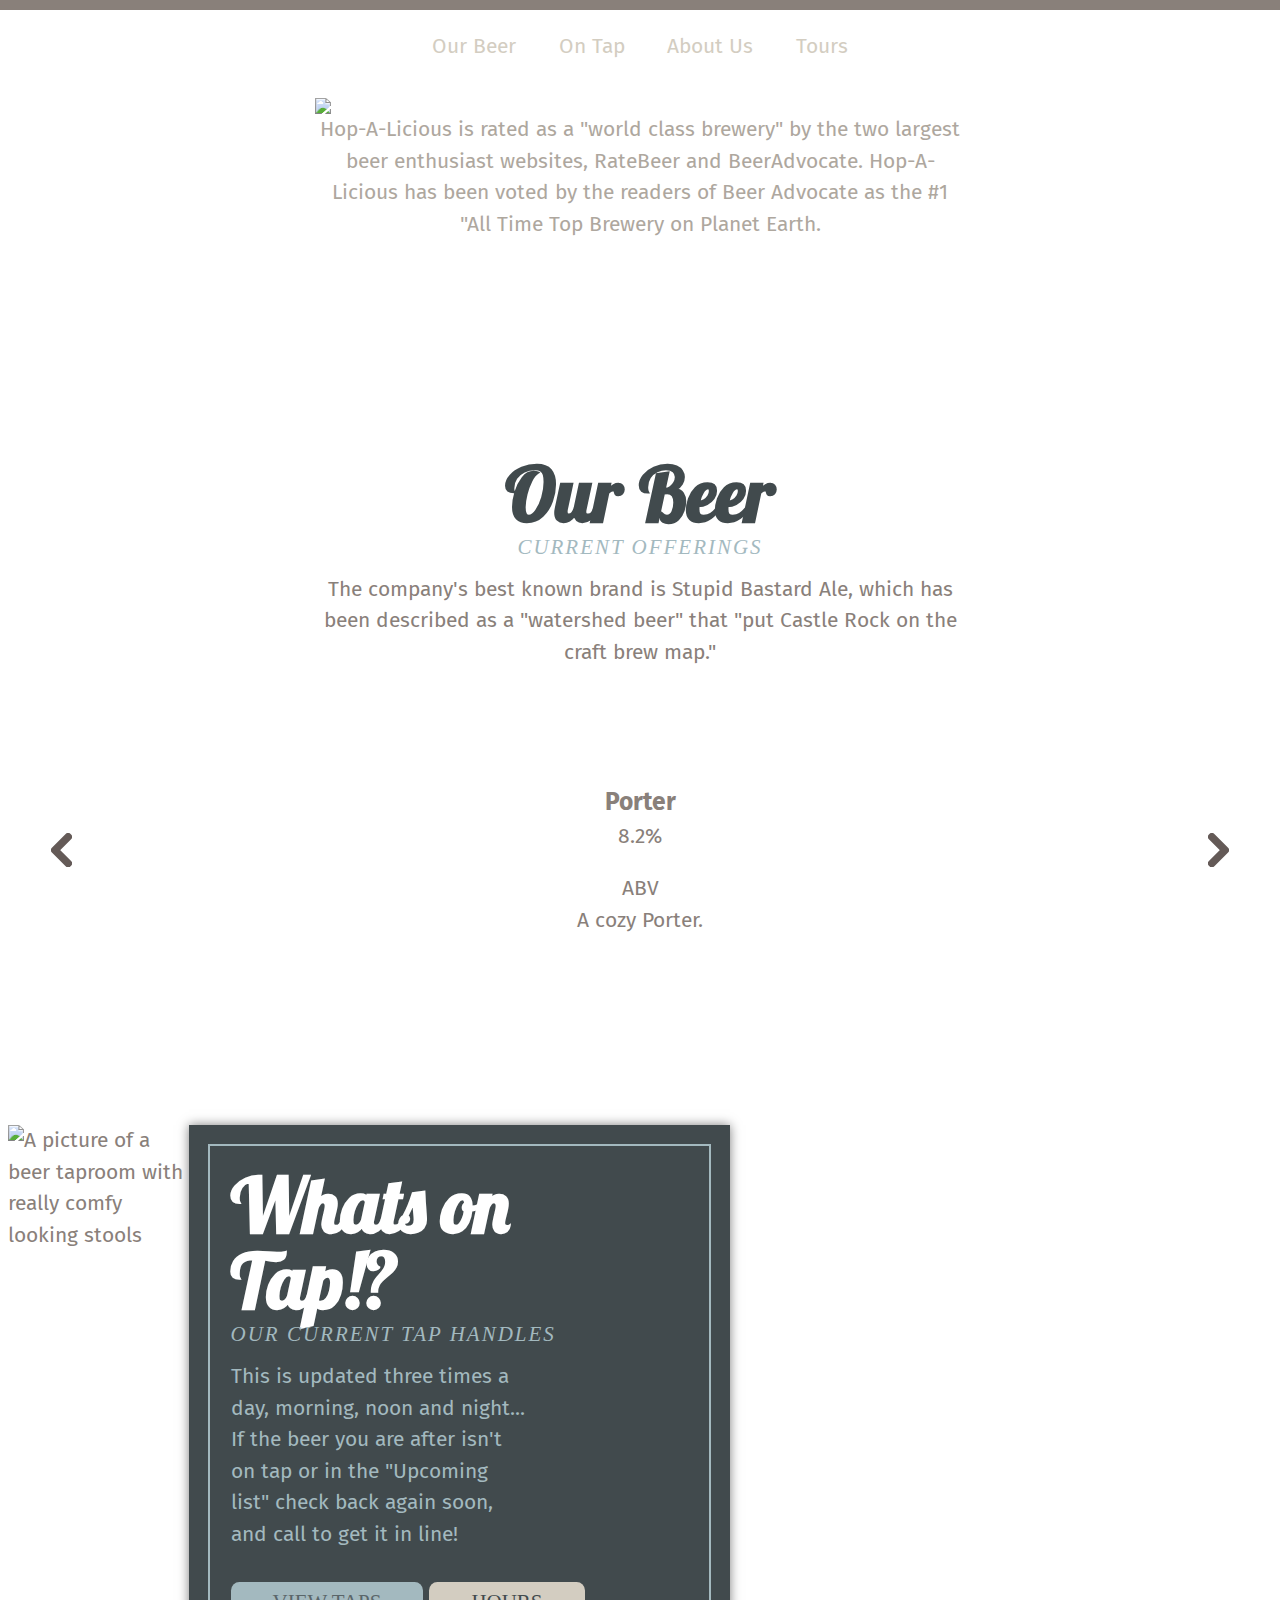
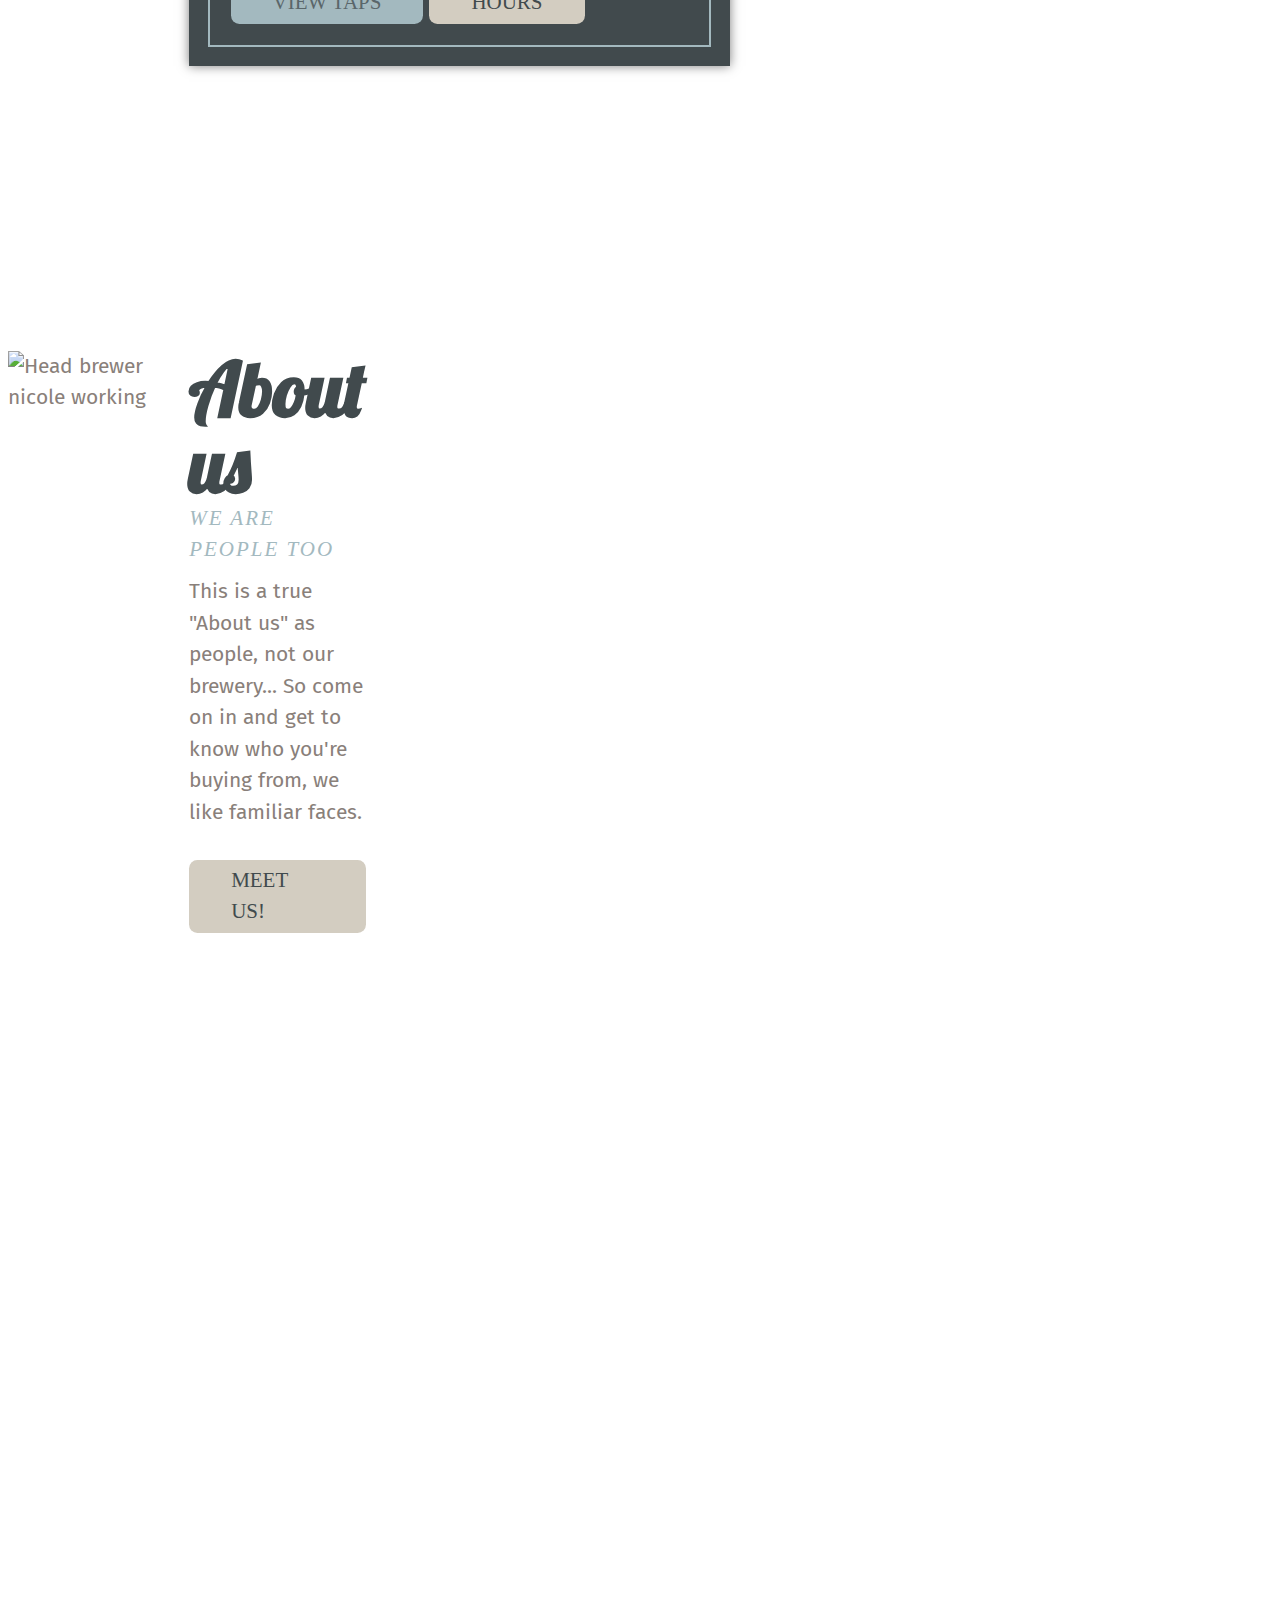
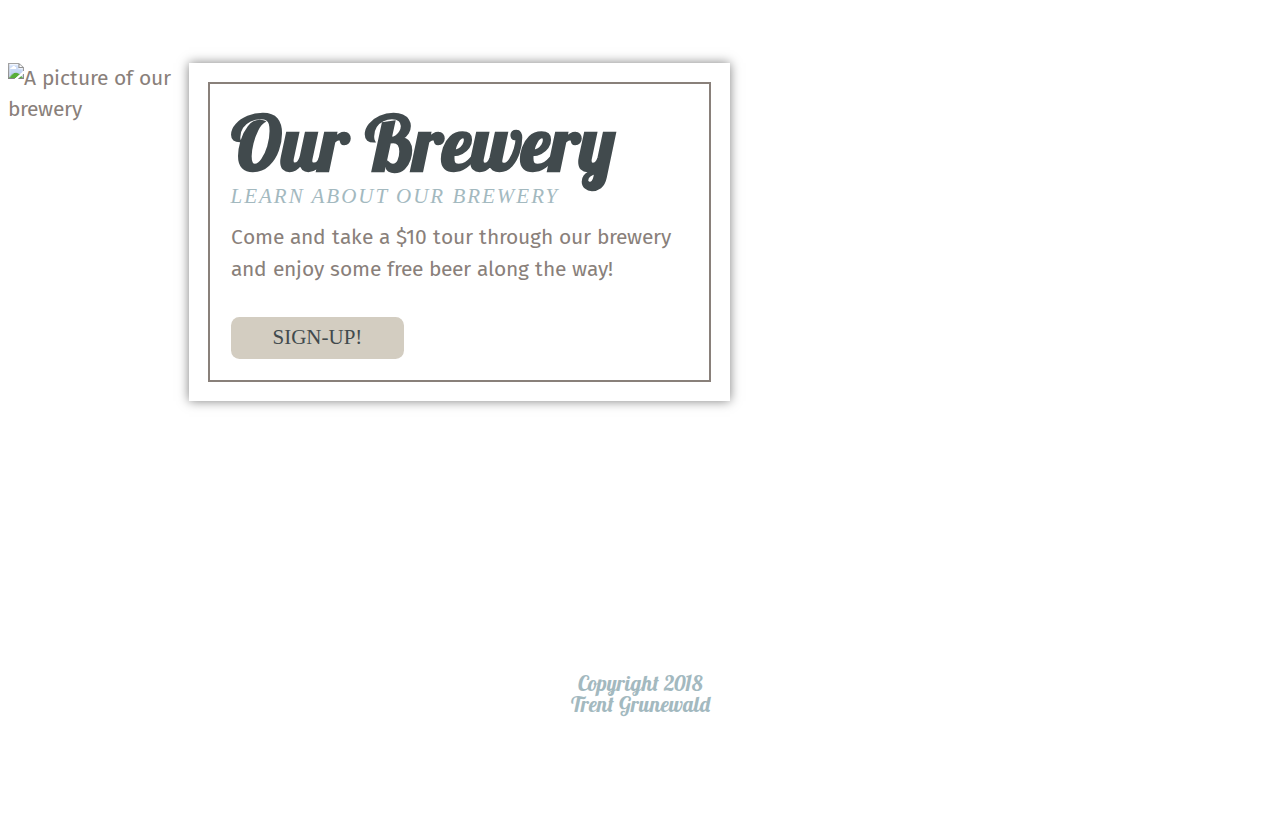
==== index.html @ 09adba9c "logo" ====
<!DOCTYPE html>
<html lang="en">
<head>
  <meta charset="UTF-8">
  <meta name="viewport" content="width=device-width, initial-scale=1.0">
  <meta http-equiv="X-UA-Compatible" content="ie=edge">
  <link href="https://fonts.googleapis.com/css?family=Fira+Sans:400,900|Lobster|Permanent+Marker" rel="stylesheet">
  <link rel="stylesheet" href="scss/main.css">
  <title>Hop-A-Licious</title>
</head>
<body>
  <!-- nav -->
  <nav>
    <ul>
      <li><a href="#ourbeer">Our Beer</a></li>
      <li><a href="#ontap">On Tap</a></li>
      <li><a href="#aboutus">About Us</a></li>
      <li><a href="#tours">Tours</a></li>
    </ul>
  </nav>
  <!-- end nav -->

  <section class="section section--intro">
    <img src="/Beer/images/logo2.png" class="logo">
    <p class="intro__text">Hop-A-Licious is rated as a "world class brewery" by the two largest beer enthusiast websites, RateBeer and BeerAdvocate. Hop-A-Licious has been voted by the readers of Beer Advocate as the #1 "All Time Top Brewery on Planet Earth.</p>
  </section>

  <section class="section section--beer">
  <h2 class="section__title">Our Beer</h2>
  <p class="section__subtitle">Current offerings</p>
  <p>The company's best known brand is Stupid Bastard Ale, which has been described as a "watershed beer" that "put Castle Rock on the craft brew map."</p>
  <div class="grid-carousel">
    <button class="grid-carousel__button js-left">
        <svg id="left" xmlns="http://www.w3.org/2000/svg" viewBox="0 0 19 31">
          <title>left-arrow</title>
          <path id="left-arrow" d="M15.5,3.5l-12,12,12,12" transform="translate(0)" fill="none" stroke="#645a57" stroke-linecap="round" stroke-linejoin="round" stroke-width="7"/>
        </svg>
    </button>
    <!-- carousel item 1 -->
    <figure class="grid-carousel__item">
      <img src="/Beer/images/beer1.jpg" alt="" class="grid-carousel__image">
        <figcaption class="grid-carousel__caption">
          <h3 class="grid-carousel__title">Strong Ale</h3>
          <p class="grid-carousel__subtitle">9.2%</p><span>ABV</span>
          <p class="grid-carousel__description">A hoplicious Strong Ale.</p>
        </figcaption>
      </figure>
      <!-- end carousel 1 -->

    <!-- carousel item 2 -->
    <figure class="grid-carousel__item">
      <img src="/Beer/images/beer2.jpg" alt="" class="grid-carousel__image">
        <figcaption class="grid-carousel__caption">
          <h3 class="grid-carousel__title">Red Ale</h3>
          <p class="grid-carousel__subtitle">7.8%</p><span>ABV</span>
          <p class="grid-carousel__description">A classic Red Ale.</p>
        </figcaption>
      </figure>
      <!-- end carousel 2 -->

    <!-- carousel item 3 -->
    <figure class="grid-carousel__item">
      <img src="/Beer/images/beer3.jpg" alt="" class="grid-carousel__image">
        <figcaption class="grid-carousel__caption">
          <h3 class="grid-carousel__title">IPA</h3>
          <p class="grid-carousel__subtitle">8.8%</p><span>ABV</span>
          <p class="grid-carousel__description">Yes, we have one.</p>
        </figcaption>
      </figure>
      <!-- end carousel 3 -->

    <!-- carousel item 4 -->
    <figure class="grid-carousel__item featured">
      <img src="/Beer/images/beer4.jpg" alt="" class="grid-carousel__image">
        <figcaption class="grid-carousel__caption">
          <h3 class="grid-carousel__title">Porter</h3>
          <p class="grid-carousel__subtitle">8.2%</p><span>ABV</span>
          <p class="grid-carousel__description">A cozy Porter.</p>
        </figcaption>
      </figure>
      <!-- end carousel 4 -->

    <!-- carousel item 5 -->
    <figure class="grid-carousel__item">
      <img src="/Beer/images/beer5.jpg" alt="" class="grid-carousel__image">
        <figcaption class="grid-carousel__caption">
          <h3 class="grid-carousel__title">WTF</h3>
          <p class="grid-carousel__subtitle">10.8%</p><span>ABV</span>
          <p class="grid-carousel__description">Hop-A-Licious</p>
        </figcaption>
      </figure>
      <button class="grid-carousel__button js-right">
          <svg id="right" xmlns="http://www.w3.org/2000/svg" viewBox="0 0 19 31">
            <title>right-arrow</title>
            <path id="right-arrow" d="M3.5,27.49l12-12-12-12" transform="translate(0 0.01)" fill="none" stroke="#645a57" stroke-linecap="round" stroke-linejoin="round" stroke-width="7"/>
          </svg>
        </button>
      <!-- end carousel 5 -->
     </div>
    </section>
    <!-- end beer section -->


    <section class="section section--card section--taproom">
      <div class="card card--start card--dark back">
        <h2 class="section__title">Whats on Tap!?</h2>
        <p class="section__subtitle">Our current tap handles</p>
        <div class="section__text">
          <p>This is updated three times a day, morning, noon and night... If the beer you are after isn't on tap or in the "Upcoming list" check back again soon, and call to get it in line!</p>
        </div>
        <a href="" class="btn btn--dark">View Taps</a>
        <a href="" class="btn btn--light">Hours</a>
      </div>
      <img src="/Beer/images/taproom.jpg" alt="A picture of a beer taproom with really comfy looking stools" class="front card__image card__image--end">
    </section>
    

    <section class="section section--about">
        <img class="section--brewery__image" src="/Beer/images/about.jpg" alt="Head brewer nicole working">
        <div class="section--about__text-box">
        <h2 class="section__title">About us</h2>
        <p class="section__subtitle">We are people too</p>
        <p>This is a true "About us" as people, not our brewery... So come on in and get to know who you're buying from, we like familiar faces.</p>
        <a href="#" class="btn btn--light">Meet Us!</a>
      </div>
    </section>


    <section class="section section--card section--tours">
        <img src="/Beer/images/tour.jpg" alt="A picture of our brewery" class="card__image card__image--start ">
      <div class="card card--start card--light">
        <h2 class="section__title">Our Brewery</h2>
        <p class="section__subtitle">Learn about our brewery</p>
        <p>Come and take a $10 tour through our brewery and enjoy some free beer along the way!</p>
        <a href="" class="btn btn--light">Sign-up!</a>
      </div>
    </section>

    <footer>
      <svg></svg>
      <p>Copyright 2018</p>
      <p>Trent Grunewald</p>
    </footer>
    <script src="/Beer/carousel.js"></script>
</body>
</html>
---- scss/main.css ----
@import url("https://fonts.googleapis.com/css?family=Fira+Sans:400,900|Lobster");
body {
  font-family: "Fira Sans", sans-serif;
  font-size: 1.3124rem;
  line-height: 1.5;
  color: #89807a;
  font-weight: 400;
}

h1, h2, h3, p, figure {
  margin: 0;
}

p {
  margin-bottom: 1em;
}

.section__title {
  font-family: "Lobster", cursive;
  line-height: 1;
}

.section__title {
  font-size: 4.75rem;
  color: #414a4d;
}

.section__subtitle {
  font-family: "Permanent Marker", cursive;
  font-size: 1.69;
  color: #a3b9bf;
  font-style: italic;
  text-transform: uppercase;
  letter-spacing: 2px;
  margin-bottom: .5em;
}

*, *::before, *::after {
  -webkit-box-sizing: border-box;
          box-sizing: border-box;
}

img {
  max-width: 100%;
  height: auto;
}

.section {
  display: -ms-grid;
  display: grid;
  grid: auto-flow/minmax(1em, 1fr) minmax(300px, 650px) minmax(1em, 1fr);
  padding: 5em 0 0;
}

.section__title, .section__subtitle,
.section p {
  -ms-grid-column: 2;
  -ms-grid-column-span: 1;
  grid-column: 2 / 3;
}

.section__text {
  width: 65%;
}

.section--card {
  grid: repeat(4, 1fr)/minmax(1em, 1fr) repeat(5, 1fr) minmax(1em, 1fr);
}

nav {
  color: #d3cdc1;
  position: absolute;
  top: 0;
  right: 0;
  bottom: 0;
  left: 0;
  border-top: 0.5em solid #89807a;
}

nav ul {
  display: -webkit-box;
  display: -ms-flexbox;
  display: flex;
  -webkit-box-pack: space-evenly;
      -ms-flex-pack: space-evenly;
          justify-content: space-evenly;
  list-style: none;
  margin: 1em auto 0;
  padding: 0;
  max-width: 500px;
}

nav a {
  color: inherit;
  text-decoration: none;
}

nav a:hover {
  text-decoration: underline;
}

.section--intro {
  background-image: url(/Beer/images/base.jpg);
  background-size: cover;
  background-repeat: no-repeat;
  padding: 10vh 0;
  text-align: center;
  color: #aea79e;
}

.section--intro .logo {
  -ms-grid-column: 2;
  -ms-grid-column-span: 1;
  grid-column: 2 / 3;
}

.intro__text {
  -ms-grid-column: 2;
  -ms-grid-column-span: 1;
  grid-column: 2/3;
  position: relative;
}

.intro__text::after {
  content: '';
  display: block;
  height: 1px;
  background: white;
  opacity: .3;
  width: 100px;
  position: absolute;
  top: -1em;
  left: 50%;
  -webkit-transform: translateX(-50%);
          transform: translateX(-50%);
}

svg {
  width: 1em;
}

.section--beer {
  text-align: center;
}

.grid-carousel {
  grid-column: 1 / -1;
  display: -ms-grid;
  display: grid;
  grid: auto-flow/2em repeat(5, 1fr) 2em;
  max-width: 1200px;
  margin: 3em auto;
  position: relative;
}

.grid-carousel__item {
  -webkit-transform: scale(0.8);
          transform: scale(0.8);
}

.grid-carousel__item:nth-last-of-type(1) {
  -webkit-box-ordinal-group: 2;
      -ms-flex-order: 1;
          order: 1;
}

.grid-carousel__item:nth-last-of-type(2) {
  -webkit-box-ordinal-group: 3;
      -ms-flex-order: 2;
          order: 2;
}

.grid-carousel__item:nth-last-of-type(3) {
  -webkit-box-ordinal-group: 4;
      -ms-flex-order: 3;
          order: 3;
}

.grid-carousel__item:nth-last-of-type(4) {
  -webkit-box-ordinal-group: 5;
      -ms-flex-order: 4;
          order: 4;
}

.grid-carousel__item.featured {
  -webkit-transform: scale(1);
          transform: scale(1);
}

.grid-carousel__caption {
  opacity: 0;
}

.grid-carousel__item.featured .grid-carousel__caption {
  opacity: 1;
  -ms-scroll-snap-type: proximity;
      scroll-snap-type: proximity;
}

.grid-carousel::before, .grid-carousel::after {
  content: '';
  display: block;
  position: absolute;
  top: 0;
  bottom: 0;
  left: 0;
  right: 0;
  z-index: 10;
}

.grid-carousel__button {
  all: unset;
  padding: .5em;
}

.grid-carousel__button:last-of-type {
  -webkit-box-ordinal-group: 100;
      -ms-flex-order: 99;
          order: 99;
}

.grid-carousel::before {
  -ms-grid-column: 2;
  -ms-grid-column-span: 2;
  grid-column: 2 / 4;
  background: -webkit-gradient(linear, left top, right top, from(rgba(255, 255, 255, 0.9)), to(rgba(255, 255, 255, 0.5)));
  background: linear-gradient(to right, rgba(255, 255, 255, 0.9), rgba(255, 255, 255, 0.5));
}

.grid-carousel::after {
  grid-column: -2 / -4;
  background: -webkit-gradient(linear, right top, left top, from(rgba(255, 255, 255, 0.9)), to(rgba(255, 255, 255, 0.5)));
  background: linear-gradient(to left, rgba(255, 255, 255, 0.9), rgba(255, 255, 255, 0.5));
}

.section--about {
  grid: auto-flow/minmax(300px, 2fr) minmax(300px, 650px) 1fr;
  grid-gap: 2em;
}

.section--about__image {
  -ms-grid-column: 1;
  -ms-grid-column-span: 1;
  grid-column: 1/2;
  margin-left: auto;
}

.section--about__text-box {
  -ms-grid-column: 2;
  -ms-grid-column-span: 1;
  grid-column: 2/3;
  -ms-flex-item-align: center;
      -ms-grid-row-align: center;
      align-self: center;
}

footer {
  text-align: center;
  color: #a3b9bf;
  padding-bottom: 5em;
}

footer p {
  font-family: "Lobster", cursive;
  line-height: 1;
  margin: 0;
}

footer .logo--light {
  margin-bottom: .5em;
  color: #d3cdc1;
}

.card {
  -ms-grid-row: 1;
  -ms-grid-row-span: 3;
  grid-row: 1/4;
  padding: 2em;
  outline: 2px solid currentColor;
  outline-offset: -1em;
  -webkit-box-shadow: 0 0 0.5em rgba(0, 0, 0, 0.5);
          box-shadow: 0 0 0.5em rgba(0, 0, 0, 0.5);
}

.card--dark {
  background: #414a4d;
  color: #a3b9bf;
}

.card--dark .section__title {
  color: white;
}

.card--start {
  -ms-grid-column: 2;
  -ms-grid-column-span: 3;
  grid-column: 2 / span 3;
}

.card--end {
  -ms-grid-column: 4;
  -ms-grid-column-span: 4;
  grid-column: 4 / span 4;
}

.tap--img {
  -ms-grid-column: 4;
  -ms-grid-column-span: 3;
  grid-column: 4/span 3;
  -ms-grid-row: 2;
  -ms-grid-row-span: 3;
  grid-row: 2/5;
  outline: 2px solid #a3b9bf;
}

.tours--image {
  -ms-grid-column: 4;
  -ms-grid-column-span: 3;
  grid-column: 4/ span 3;
  -ms-grid-row: 2;
  -ms-grid-row-span: 3;
  grid-row: 2/5;
  z-index: 10;
  outline: 2px solid #a3b9bf;
}

.about--img {
  -ms-grid-column: 2;
  -ms-grid-column-span: 3;
  grid-column: 2/ span 3;
  -ms-grid-row: 1;
  -ms-grid-row-span: 3;
  grid-row: 1/ 4;
  outline: 2px solid #414a4d;
}

.text--about {
  -ms-grid-column: 4;
  -ms-grid-column-span: 3;
  grid-column: 4 / span 3;
  -ms-grid-row: 2;
  grid-row: 2/2;
  z-index: 10;
  background: #89807a;
  color: #d3cdc1;
}

.section--about {
  grid: repeat(2, 1fr)/minmax(1em, 1fr) repeat(5, 1fr) minmax(1em, 1fr);
}

.btn {
  display: inline-block;
  font-family: "Permanent Marker", cursive;
  text-transform: uppercase;
  padding: .25em 2em;
  text-decoration: none;
  margin: .5em 0 0;
  border-radius: .4em;
}

.btn--light {
  background: #d3cdc1;
  color: #414a4d;
}

.btn--light:hover {
  background: #89807a;
}

.btn--dark {
  background: #a3b9bf;
  color: #5a666a;
}

.btn--dark:hover {
  background: white;
  color: #a3b9bf;
}

.btn--outline {
  border: 2px solid currentColor;
  color: #414a4d;
}
/*# sourceMappingURL=main.css.map */
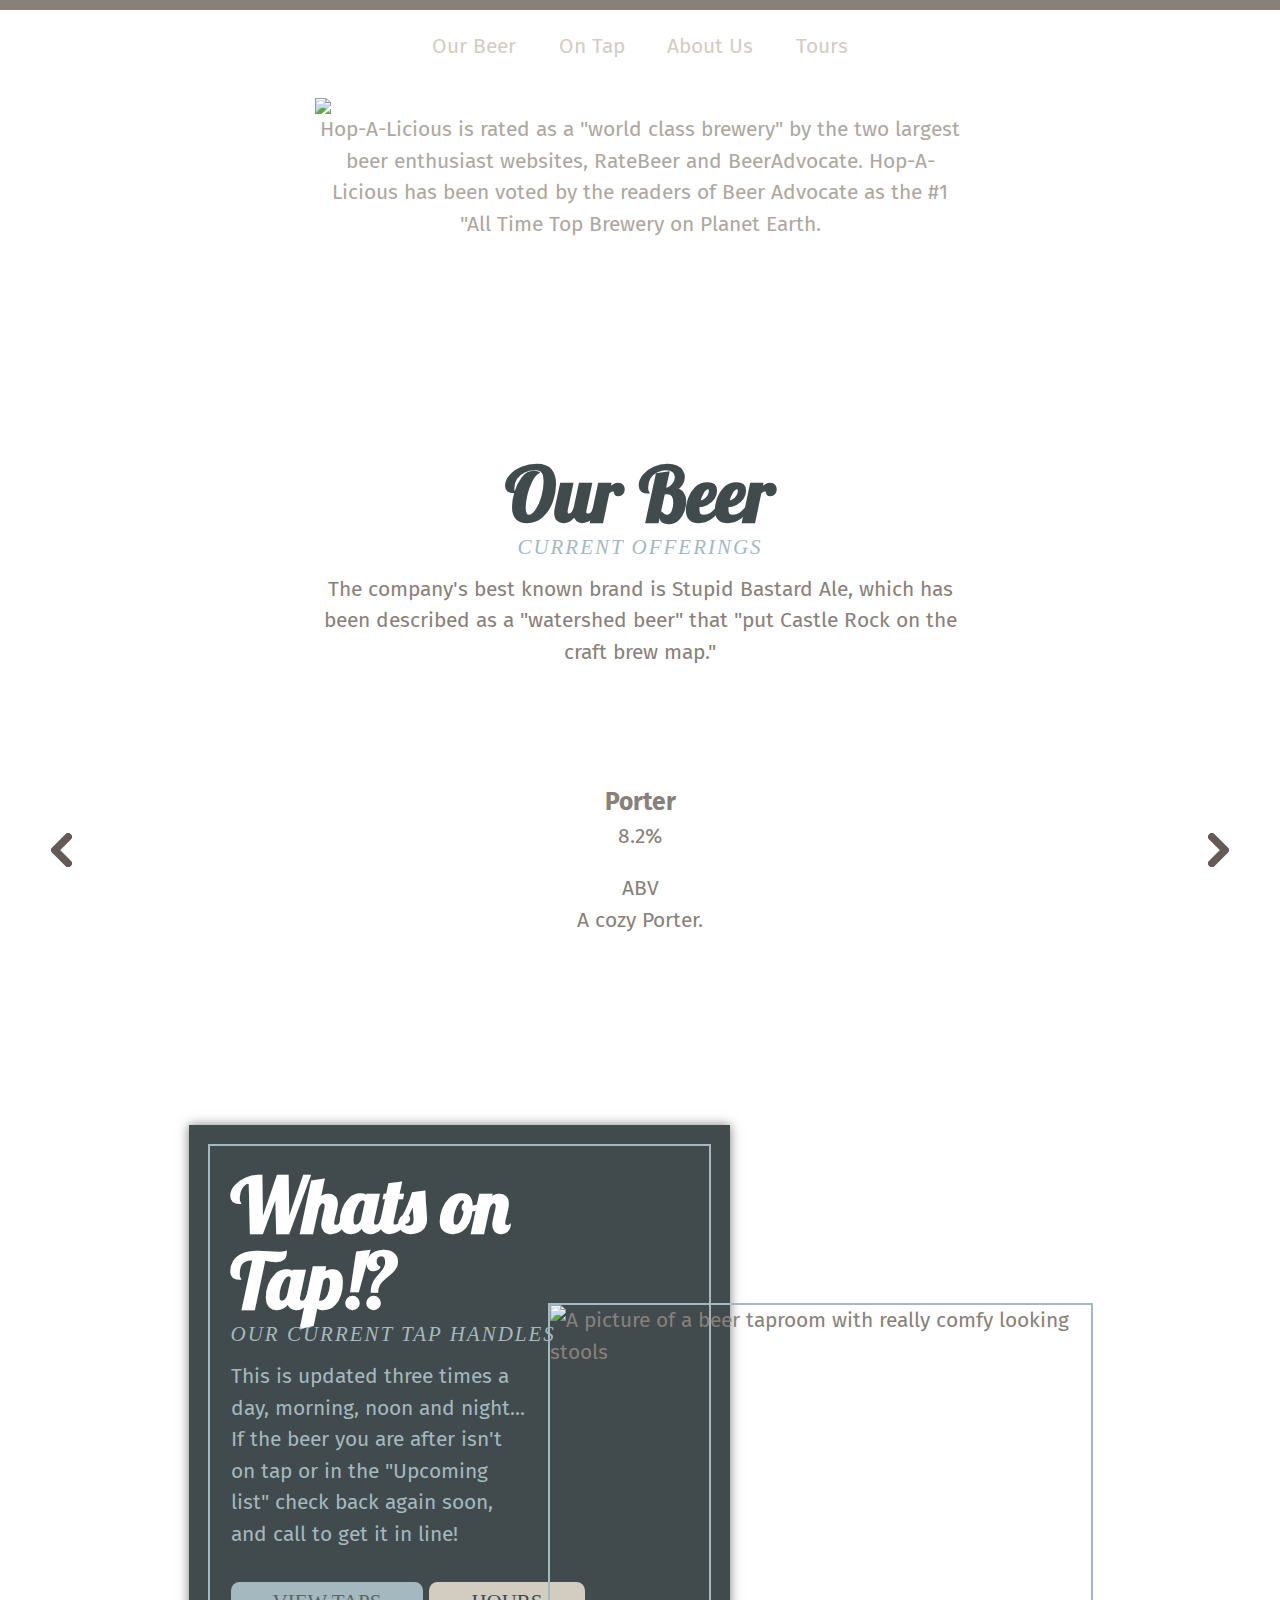
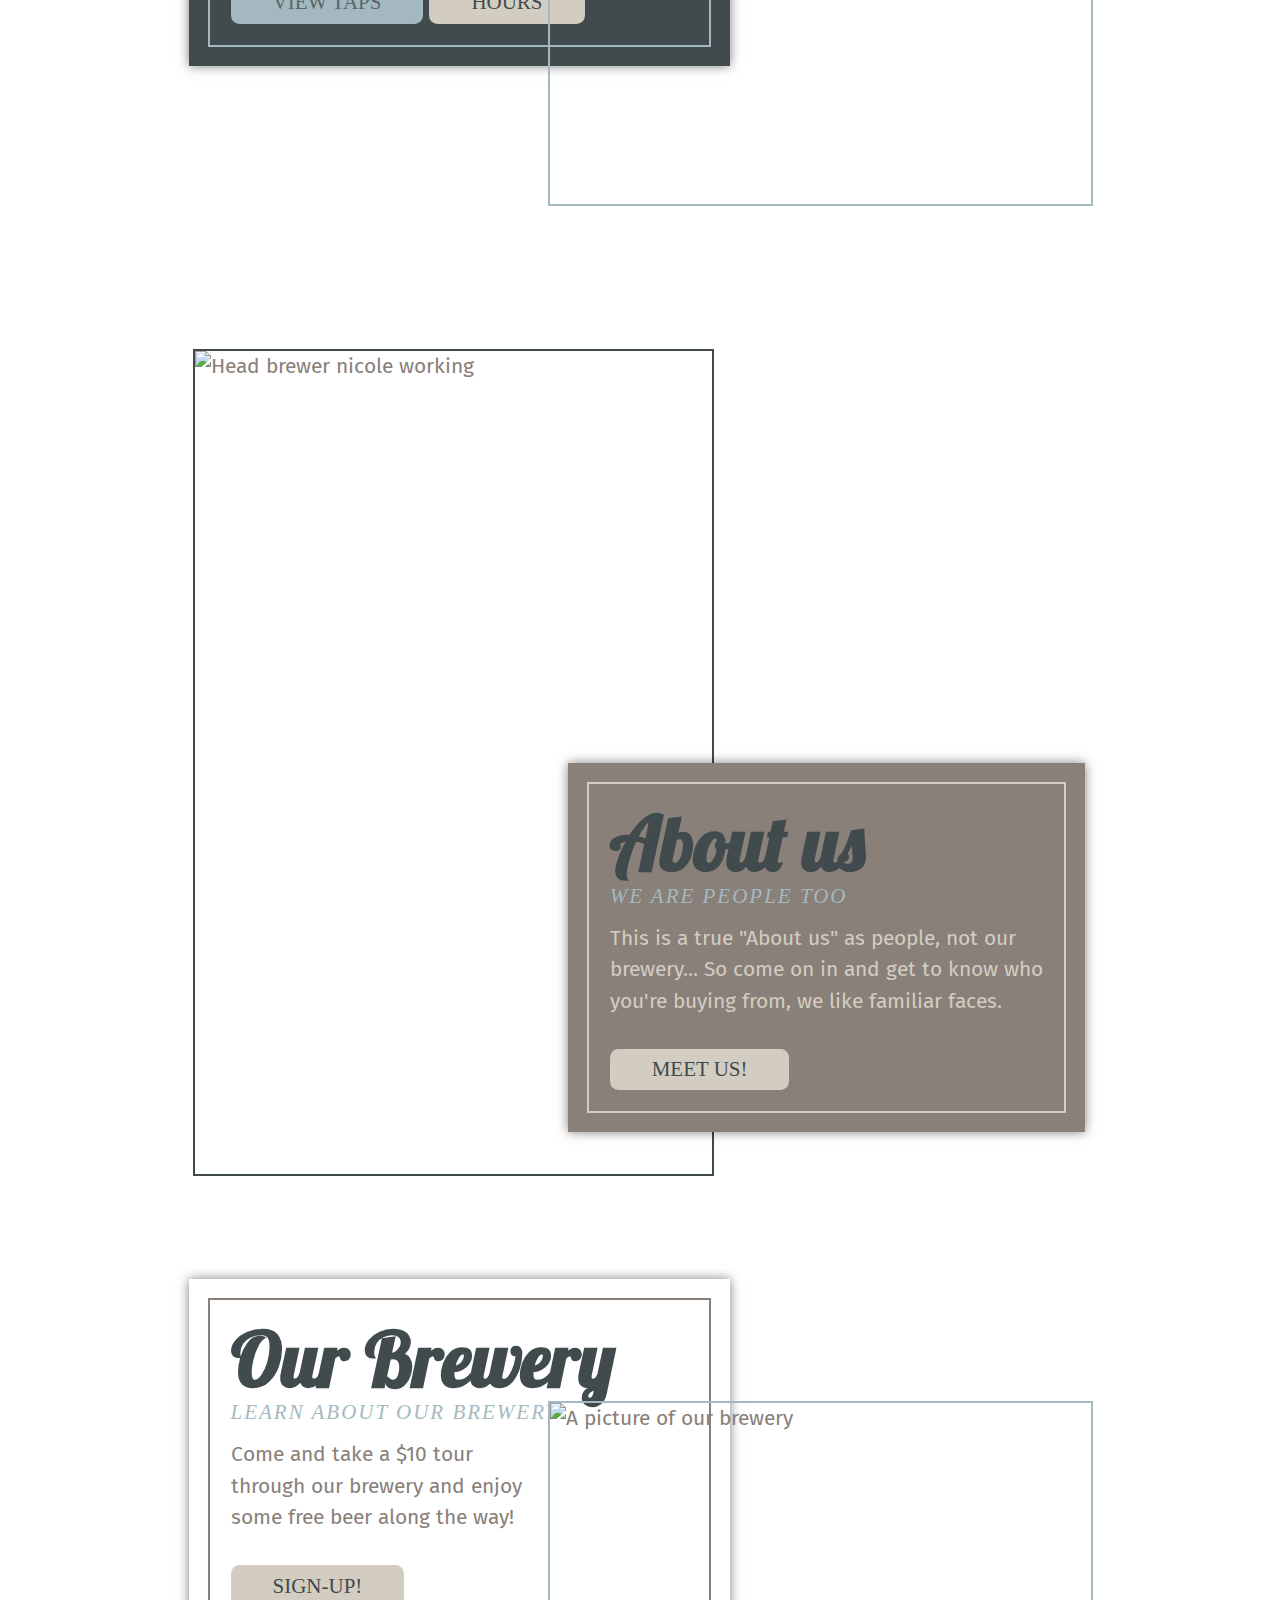
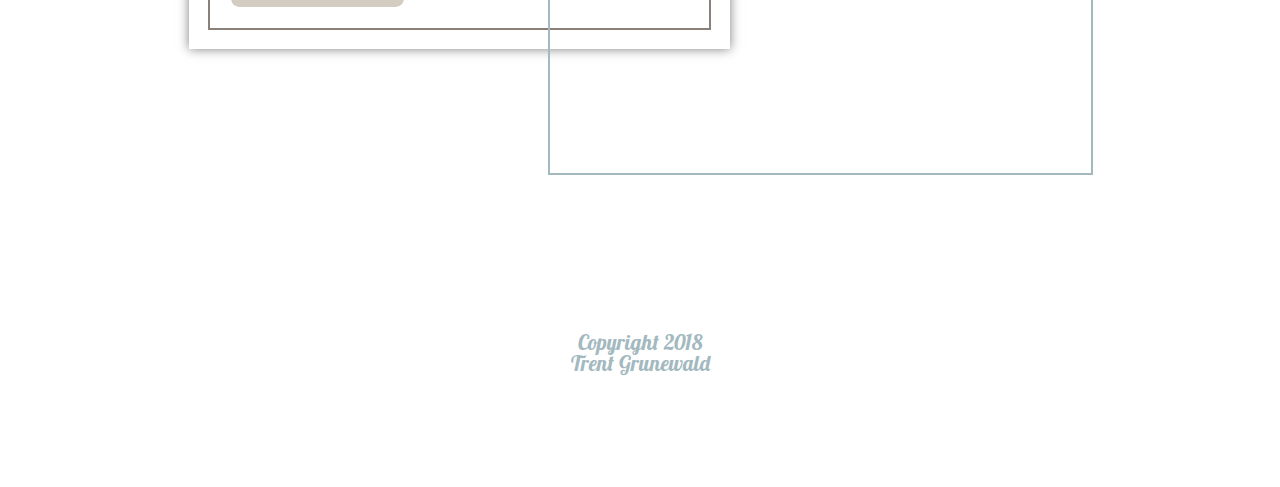
==== commit aba690c0: "Carousel" ====
--- a/index.html
+++ b/index.html
@@ -111,28 +111,29 @@
         <a href="" class="btn btn--dark">View Taps</a>
         <a href="" class="btn btn--light">Hours</a>
       </div>
-      <img src="/Beer/images/taproom.jpg" alt="A picture of a beer taproom with really comfy looking stools" class="front card__image card__image--end">
+      <img src="/Beer/images/taproom.jpg" alt="A picture of a beer taproom with really comfy looking stools" class="tap--img">
     </section>
     
 
-    <section class="section section--about">
-        <img class="section--brewery__image" src="/Beer/images/about.jpg" alt="Head brewer nicole working">
-        <div class="section--about__text-box">
+    <section class="section section--about">   <div class="card card--start back text--about">
         <h2 class="section__title">About us</h2>
         <p class="section__subtitle">We are people too</p>
         <p>This is a true "About us" as people, not our brewery... So come on in and get to know who you're buying from, we like familiar faces.</p>
         <a href="#" class="btn btn--light">Meet Us!</a>
       </div>
+      <img class="about--img" src="/Beer/images/about.jpg" alt="Head brewer nicole working">
     </section>
 
 
     <section class="section section--card section--tours">
-        <img src="/Beer/images/tour.jpg" alt="A picture of our brewery" class="card__image card__image--start ">
+        <img src="/Beer/images/tour.jpg" alt="A picture of our brewery" class="tours--image">
       <div class="card card--start card--light">
         <h2 class="section__title">Our Brewery</h2>
         <p class="section__subtitle">Learn about our brewery</p>
+        <div class="section__text">
         <p>Come and take a $10 tour through our brewery and enjoy some free beer along the way!</p>
         <a href="" class="btn btn--light">Sign-up!</a>
+      </div>
       </div>
     </section>
 
--- a/scss/main.css
+++ b/scss/main.css
@@ -311,6 +311,7 @@
   -ms-grid-row-span: 3;
   grid-row: 2/5;
   outline: 2px solid #a3b9bf;
+  margin-bottom: 2em;
 }
 
 .tours--image {
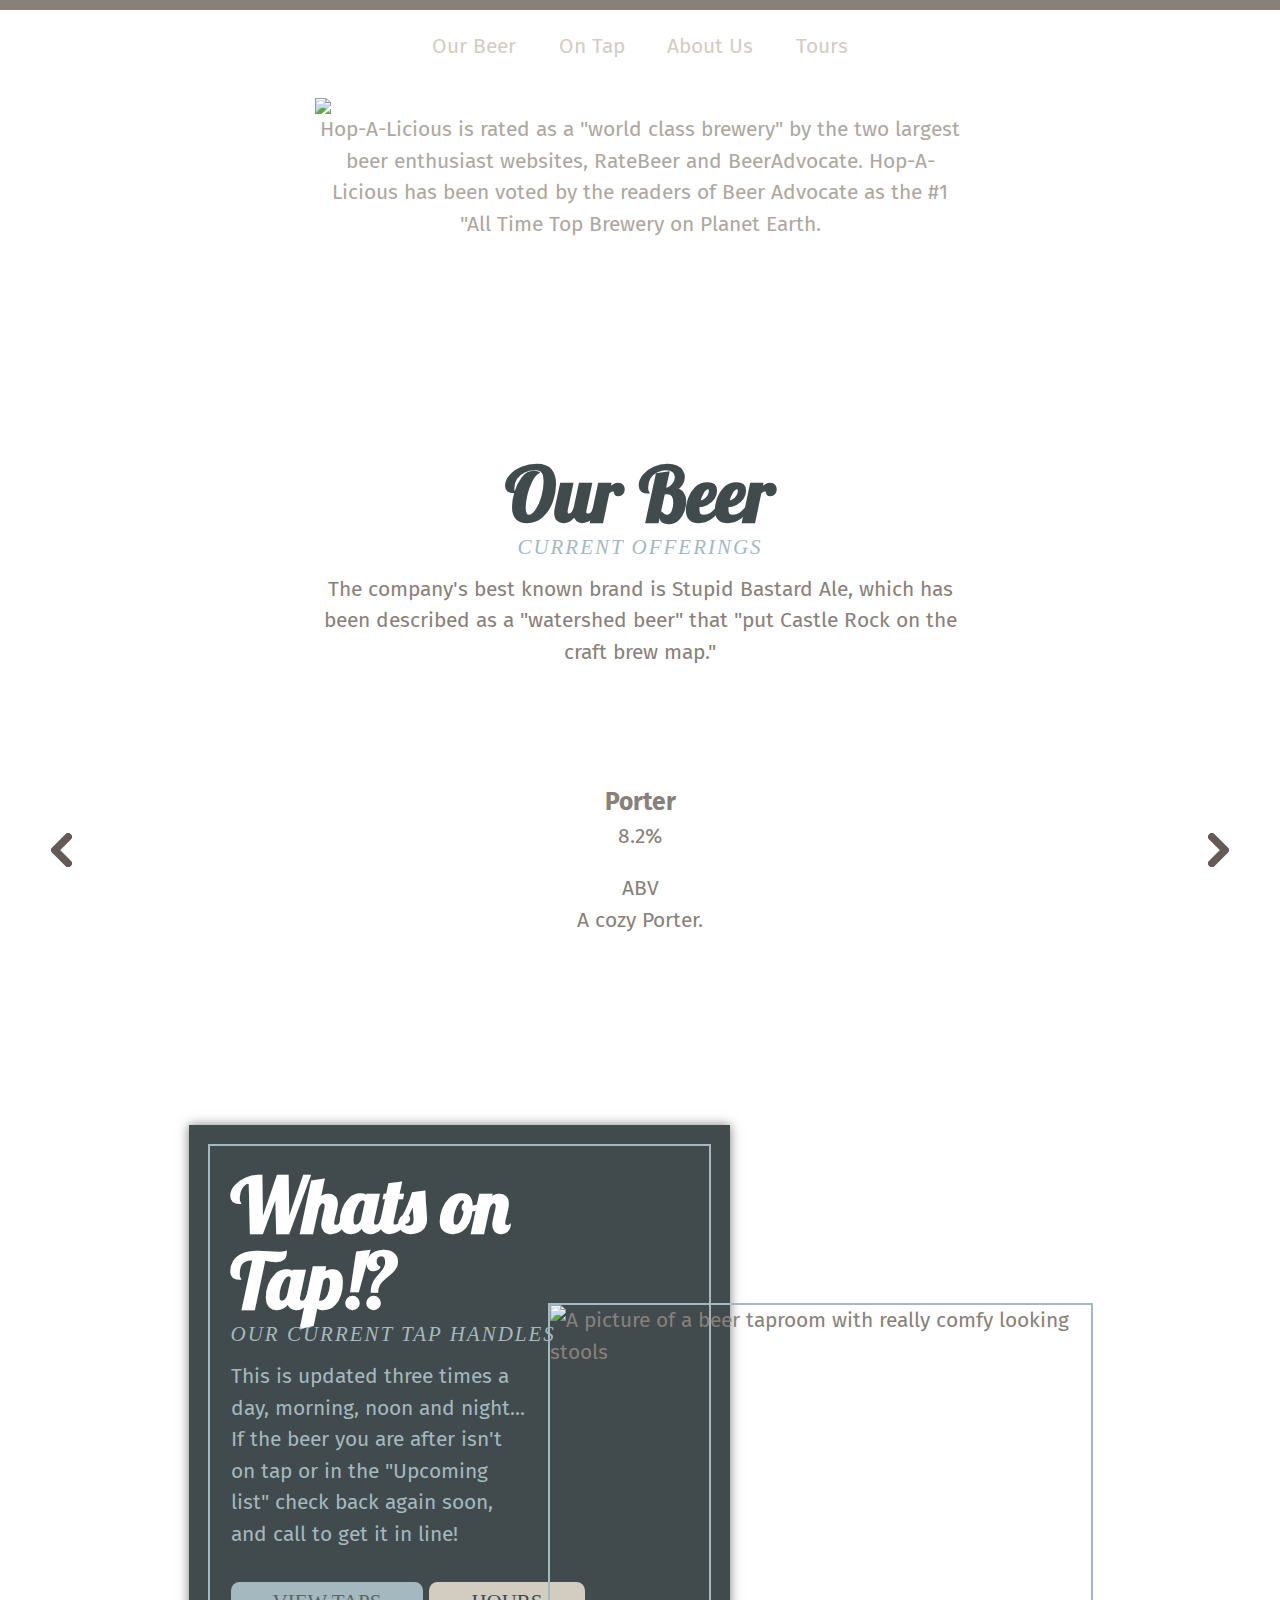
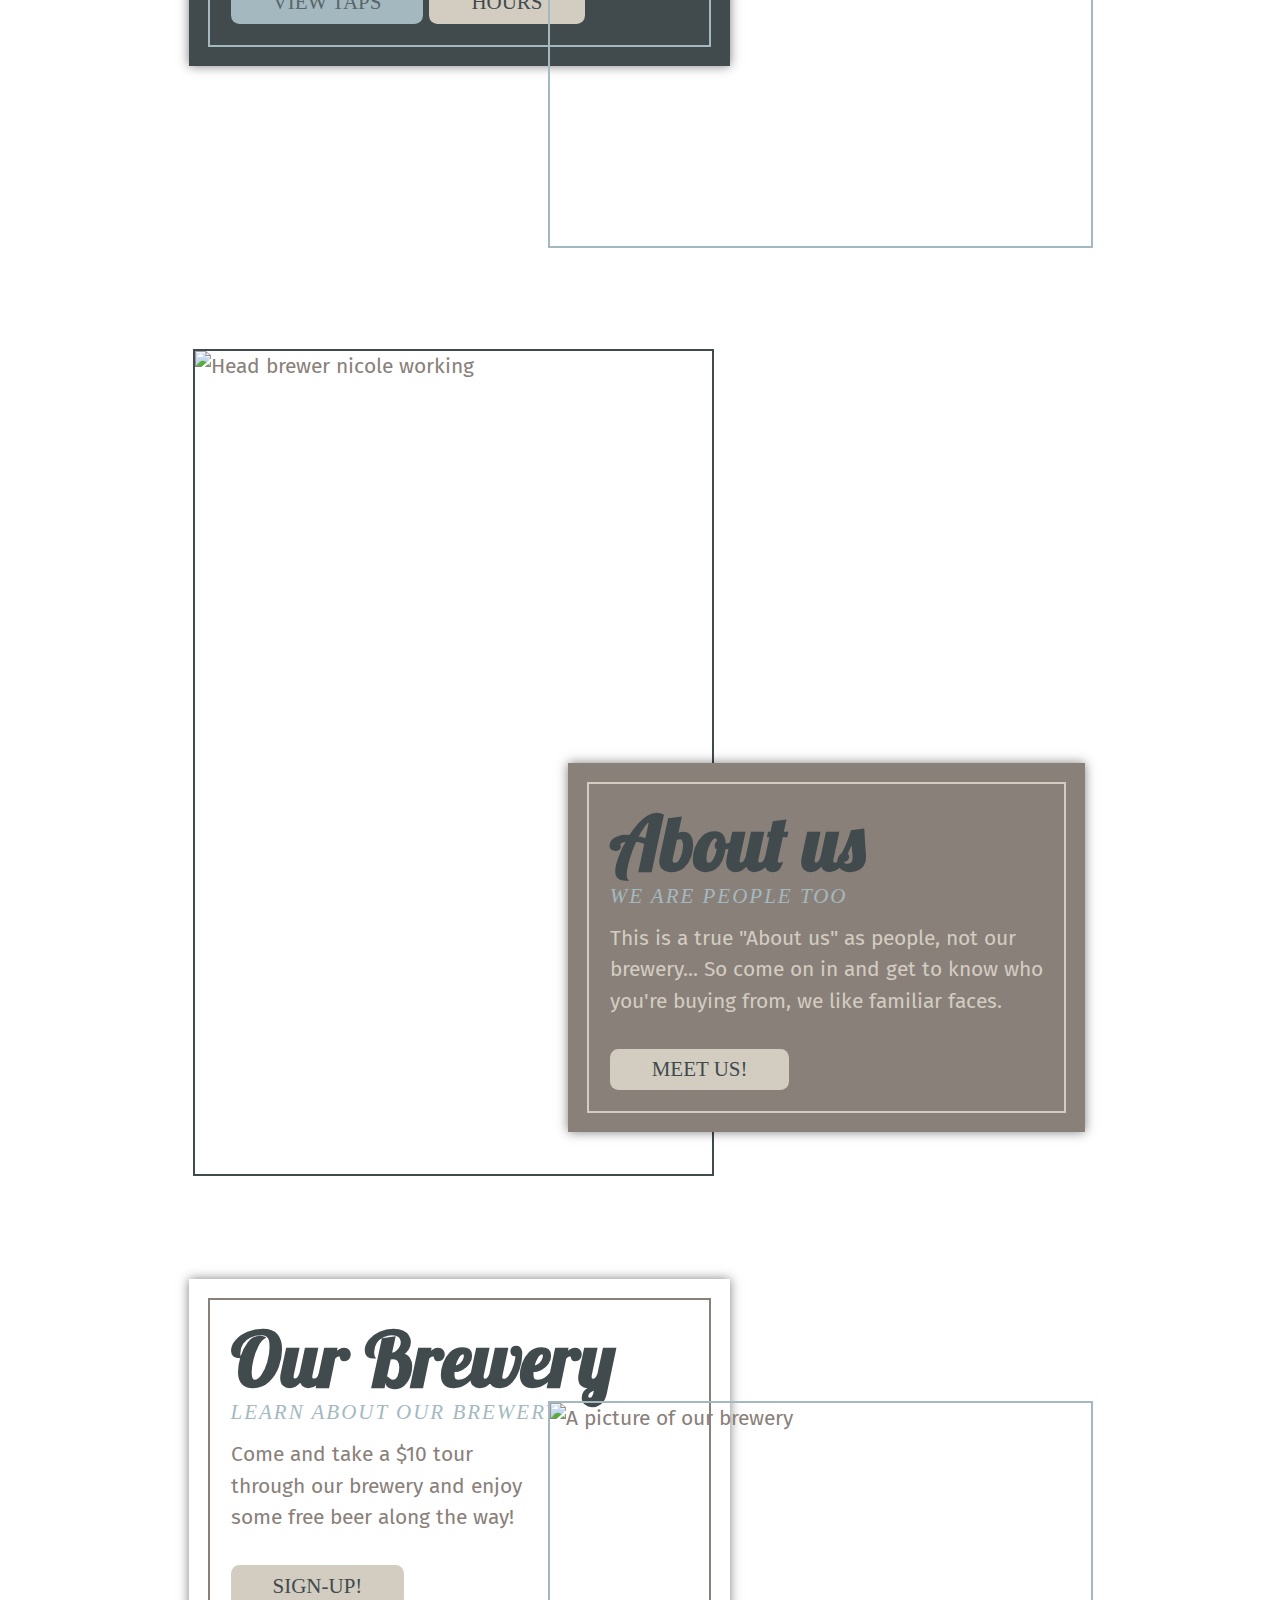
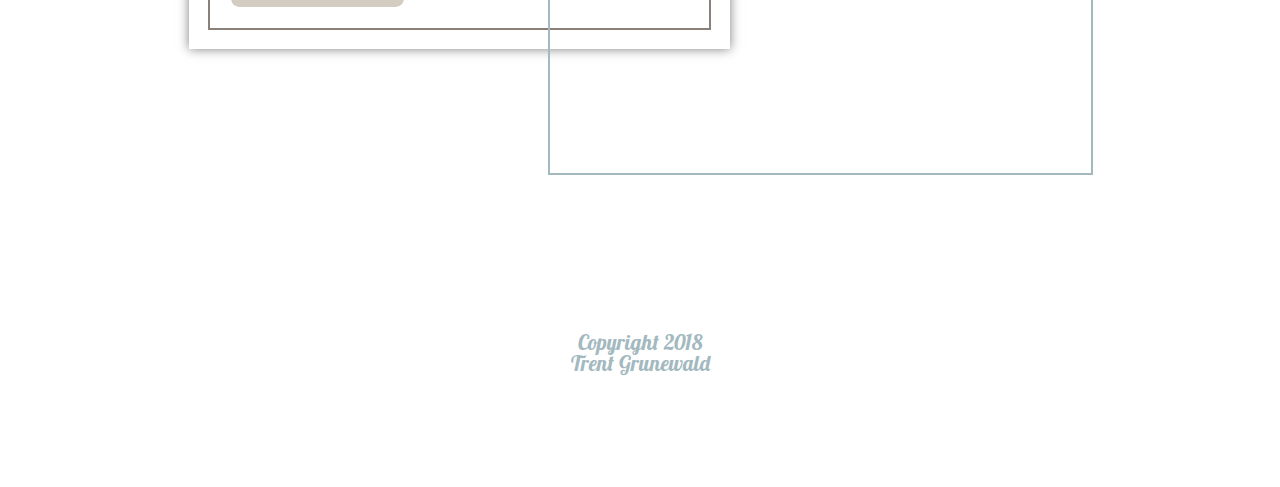
==== commit 4ae57015: "text" ====
--- a/index.html
+++ b/index.html
@@ -115,7 +115,7 @@
     </section>
     
 
-    <section class="section section--about">   <div class="card card--start back text--about">
+    <section class="section section--card section--about">   <div class="card card--start back text--about">
         <h2 class="section__title">About us</h2>
         <p class="section__subtitle">We are people too</p>
         <p>This is a true "About us" as people, not our brewery... So come on in and get to know who you're buying from, we like familiar faces.</p>
--- a/scss/main.css
+++ b/scss/main.css
@@ -234,7 +234,7 @@
 }
 
 .section--about {
-  grid: auto-flow/minmax(300px, 2fr) minmax(300px, 650px) 1fr;
+  grid: repeat(4, 1fr)/minmax(1em, 1fr) repeat(5, 1fr) minmax(1em, 1fr);
   grid-gap: 2em;
 }
 
@@ -311,7 +311,6 @@
   -ms-grid-row-span: 3;
   grid-row: 2/5;
   outline: 2px solid #a3b9bf;
-  margin-bottom: 2em;
 }
 
 .tours--image {
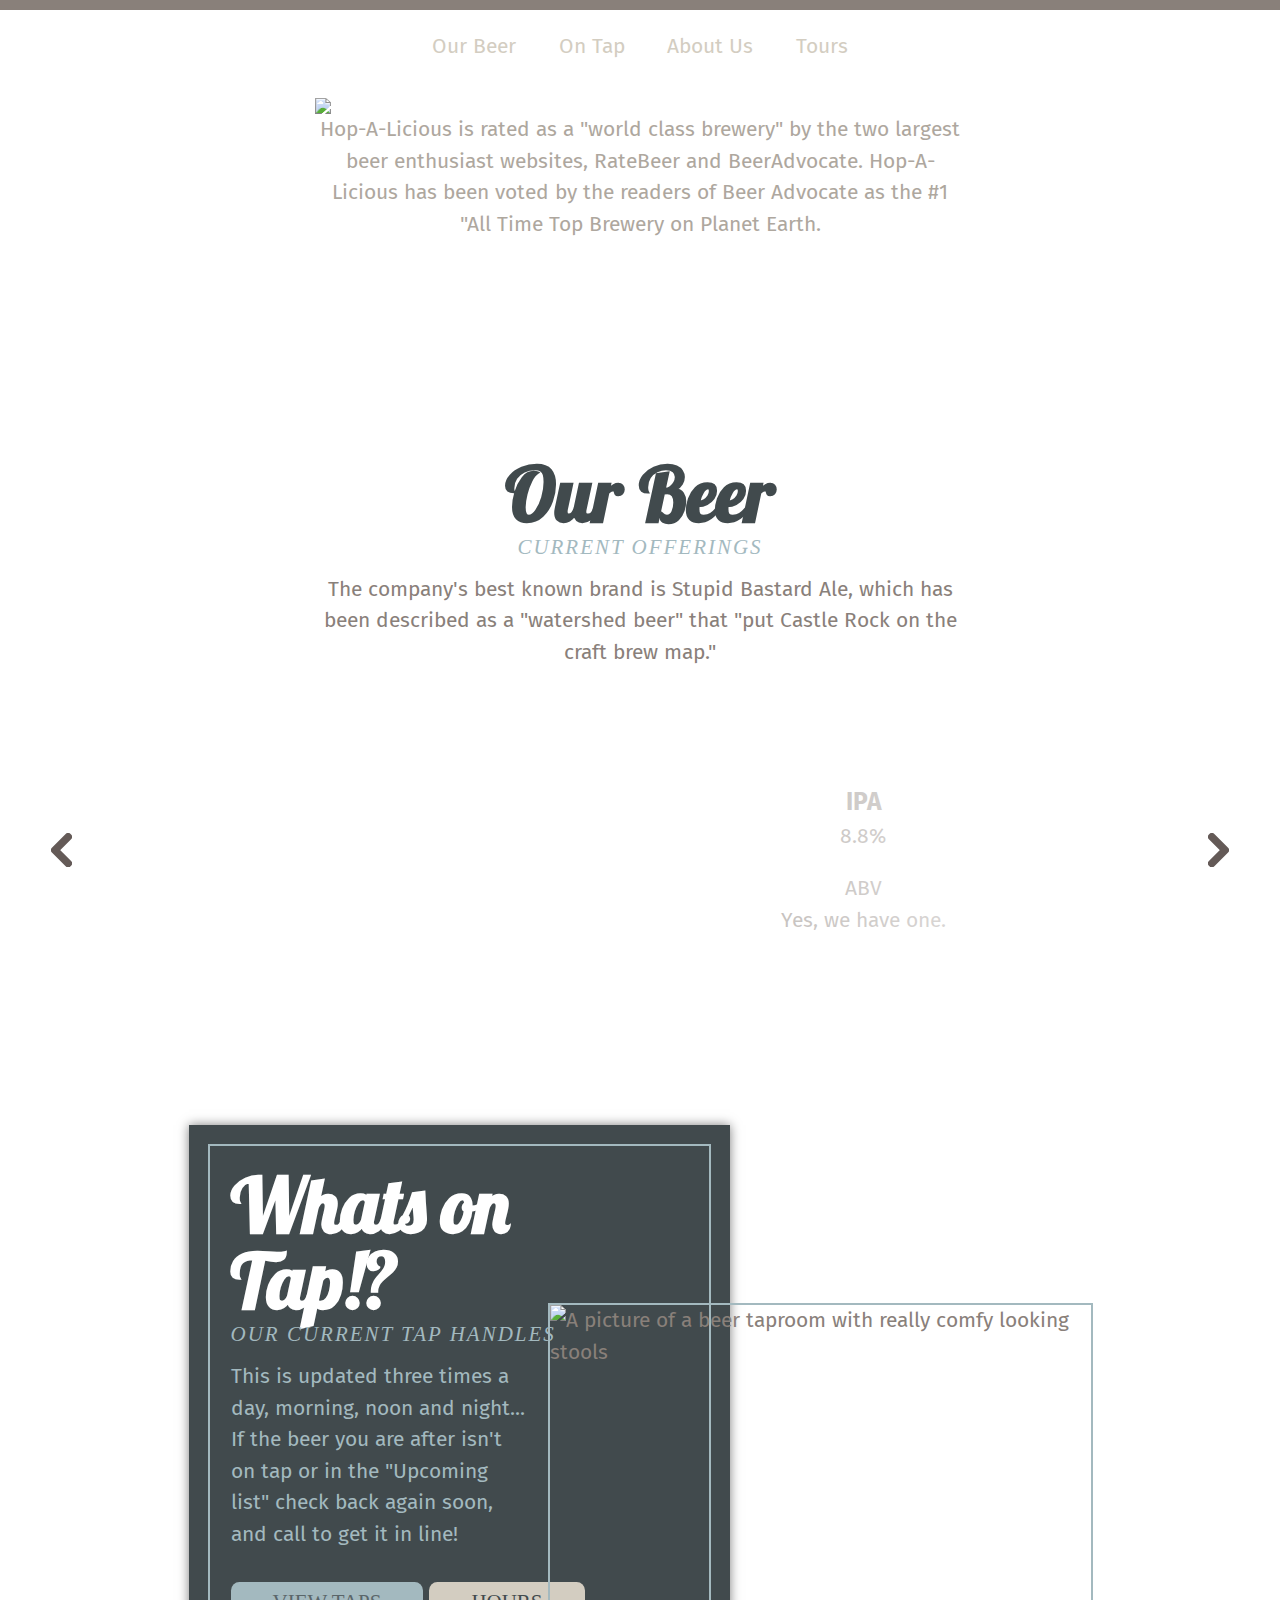
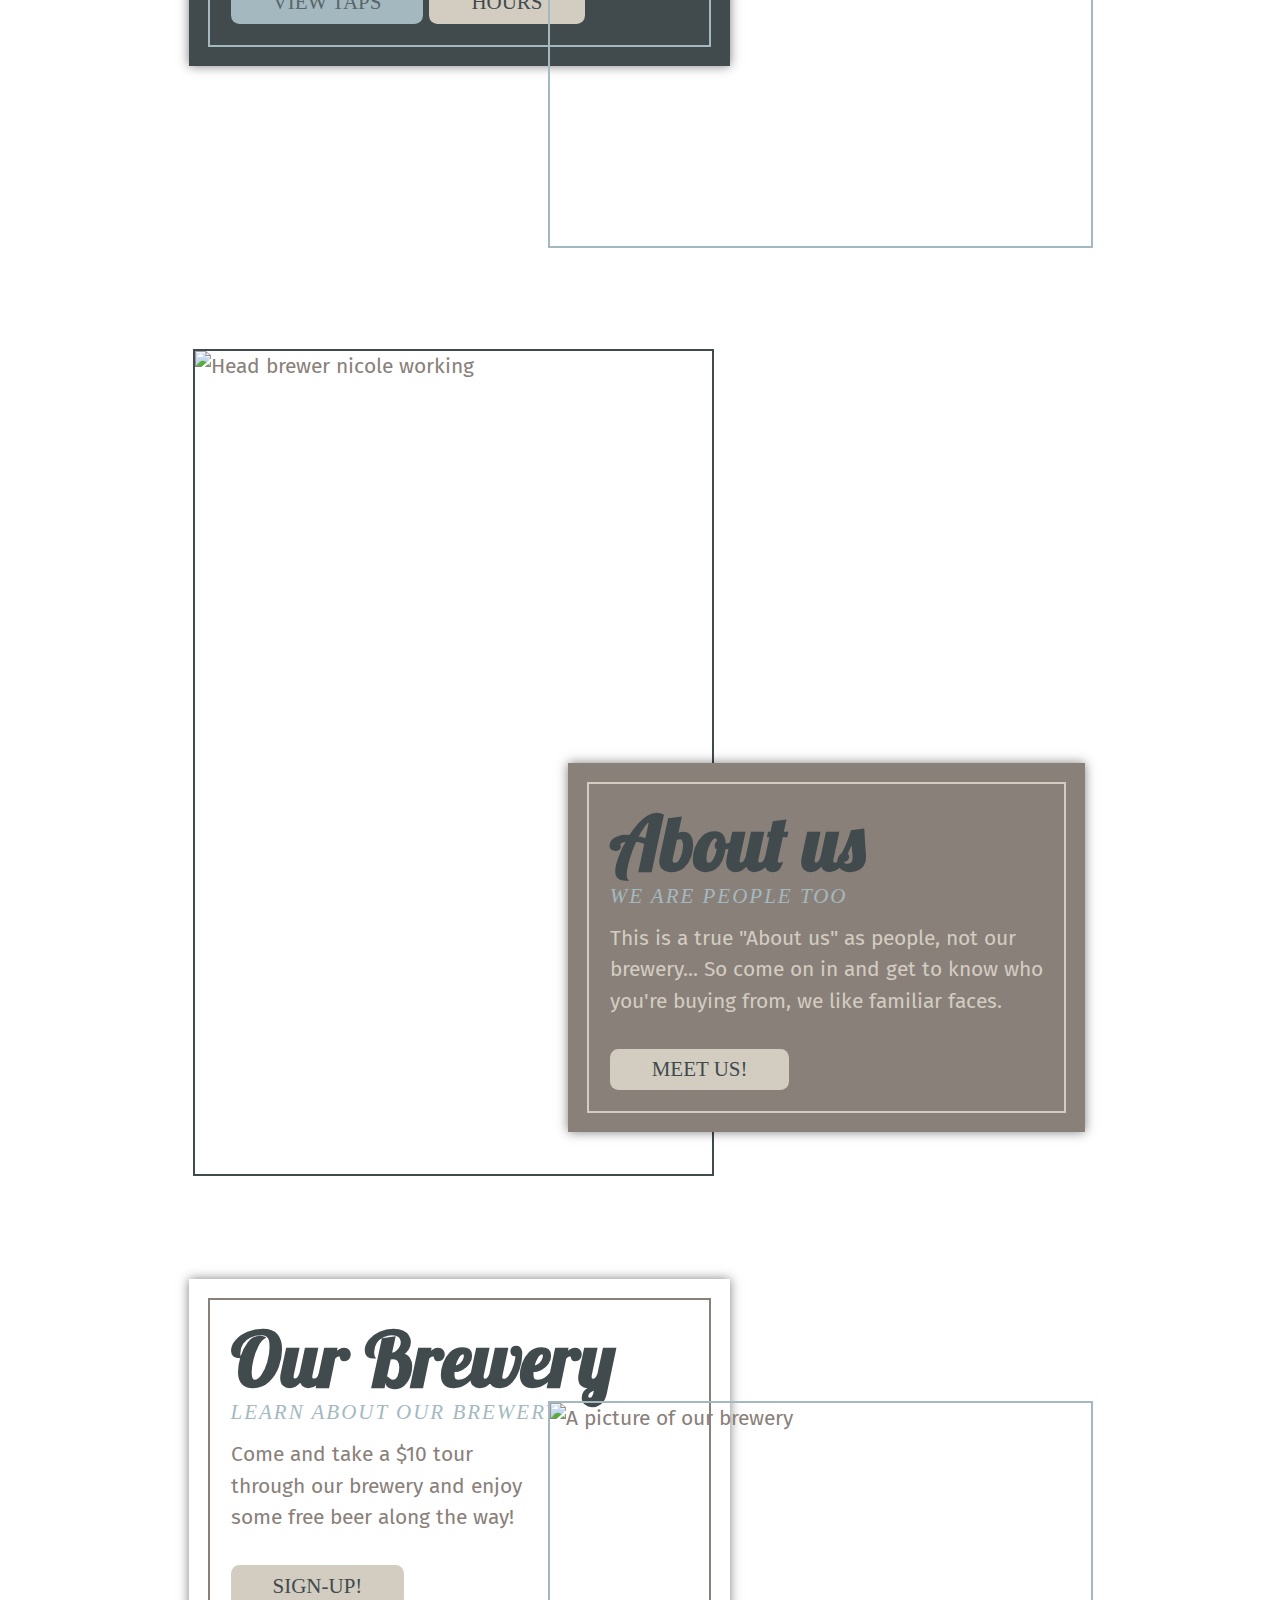
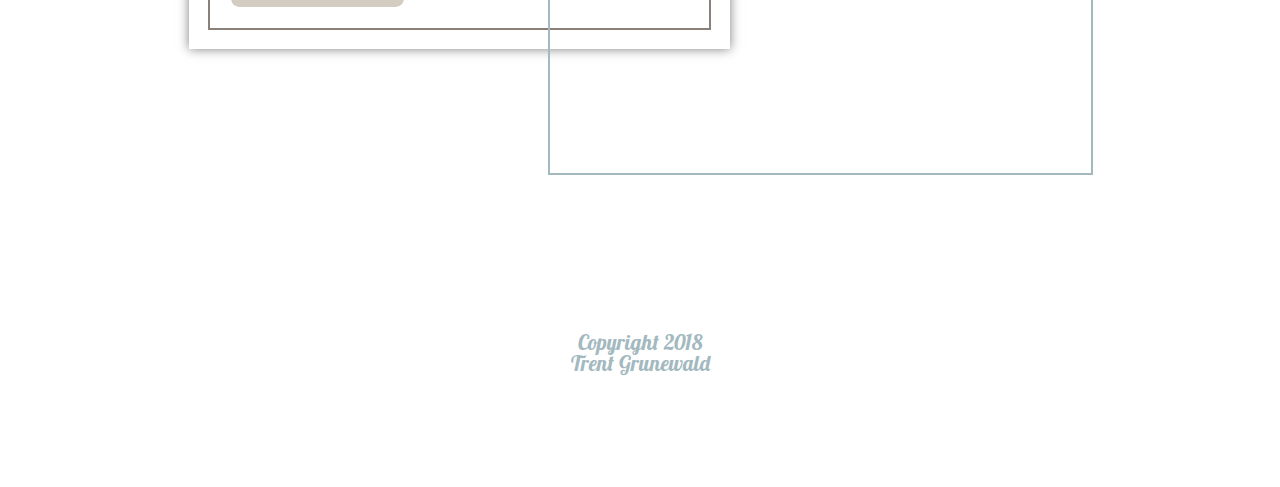
==== commit 6a08b9c7: "links" ====
--- a/index.html
+++ b/index.html
@@ -14,7 +14,7 @@
     <ul>
       <li><a href="#ourbeer">Our Beer</a></li>
       <li><a href="#ontap">On Tap</a></li>
-      <li><a href="#aboutus">About Us</a></li>
+      <li><a href="#about">About Us</a></li>
       <li><a href="#tours">Tours</a></li>
     </ul>
   </nav>
@@ -26,10 +26,10 @@
   </section>
 
   <section class="section section--beer">
-  <h2 class="section__title">Our Beer</h2>
+  <h2 class="section__title" id="ourbeer">Our Beer</h2>
   <p class="section__subtitle">Current offerings</p>
   <p>The company's best known brand is Stupid Bastard Ale, which has been described as a "watershed beer" that "put Castle Rock on the craft brew map."</p>
-  <div class="grid-carousel">
+  <div class="grid-carousel" >
     <button class="grid-carousel__button js-left">
         <svg id="left" xmlns="http://www.w3.org/2000/svg" viewBox="0 0 19 31">
           <title>left-arrow</title>
@@ -59,7 +59,7 @@
       <!-- end carousel 2 -->
 
     <!-- carousel item 3 -->
-    <figure class="grid-carousel__item">
+    <figure class="grid-carousel__item  featured">
       <img src="/Beer/images/beer3.jpg" alt="" class="grid-carousel__image">
         <figcaption class="grid-carousel__caption">
           <h3 class="grid-carousel__title">IPA</h3>
@@ -70,7 +70,7 @@
       <!-- end carousel 3 -->
 
     <!-- carousel item 4 -->
-    <figure class="grid-carousel__item featured">
+    <figure class="grid-carousel__item">
       <img src="/Beer/images/beer4.jpg" alt="" class="grid-carousel__image">
         <figcaption class="grid-carousel__caption">
           <h3 class="grid-carousel__title">Porter</h3>
@@ -101,7 +101,7 @@
     <!-- end beer section -->
 
 
-    <section class="section section--card section--taproom">
+    <section class="section section--card section--taproom" id="ontap">
       <div class="card card--start card--dark back">
         <h2 class="section__title">Whats on Tap!?</h2>
         <p class="section__subtitle">Our current tap handles</p>
@@ -115,7 +115,8 @@
     </section>
     
 
-    <section class="section section--card section--about">   <div class="card card--start back text--about">
+    <section class="section section--card section--about" id="about">   
+      <div class="card card--start back text--about">
         <h2 class="section__title">About us</h2>
         <p class="section__subtitle">We are people too</p>
         <p>This is a true "About us" as people, not our brewery... So come on in and get to know who you're buying from, we like familiar faces.</p>
@@ -125,7 +126,7 @@
     </section>
 
 
-    <section class="section section--card section--tours">
+    <section class="section section--card section--tours" id="tours">
         <img src="/Beer/images/tour.jpg" alt="A picture of our brewery" class="tours--image">
       <div class="card card--start card--light">
         <h2 class="section__title">Our Brewery</h2>
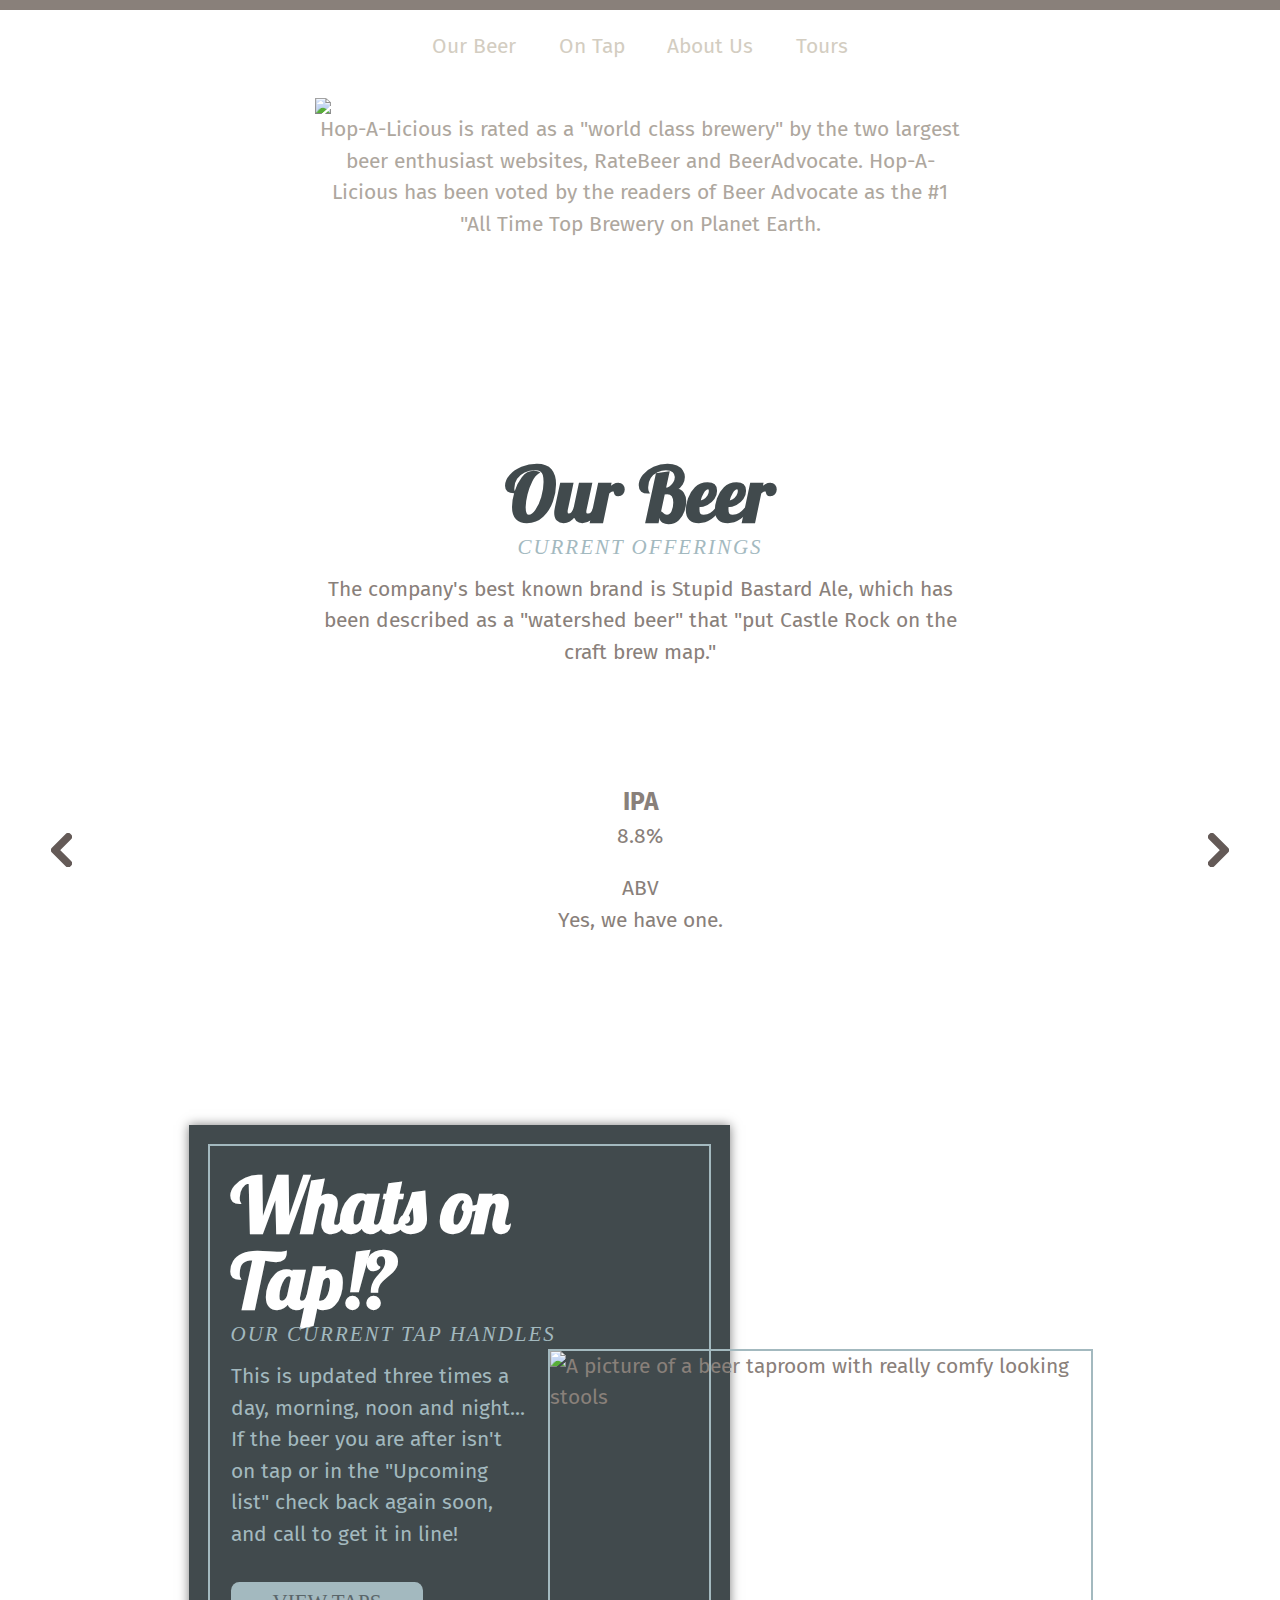
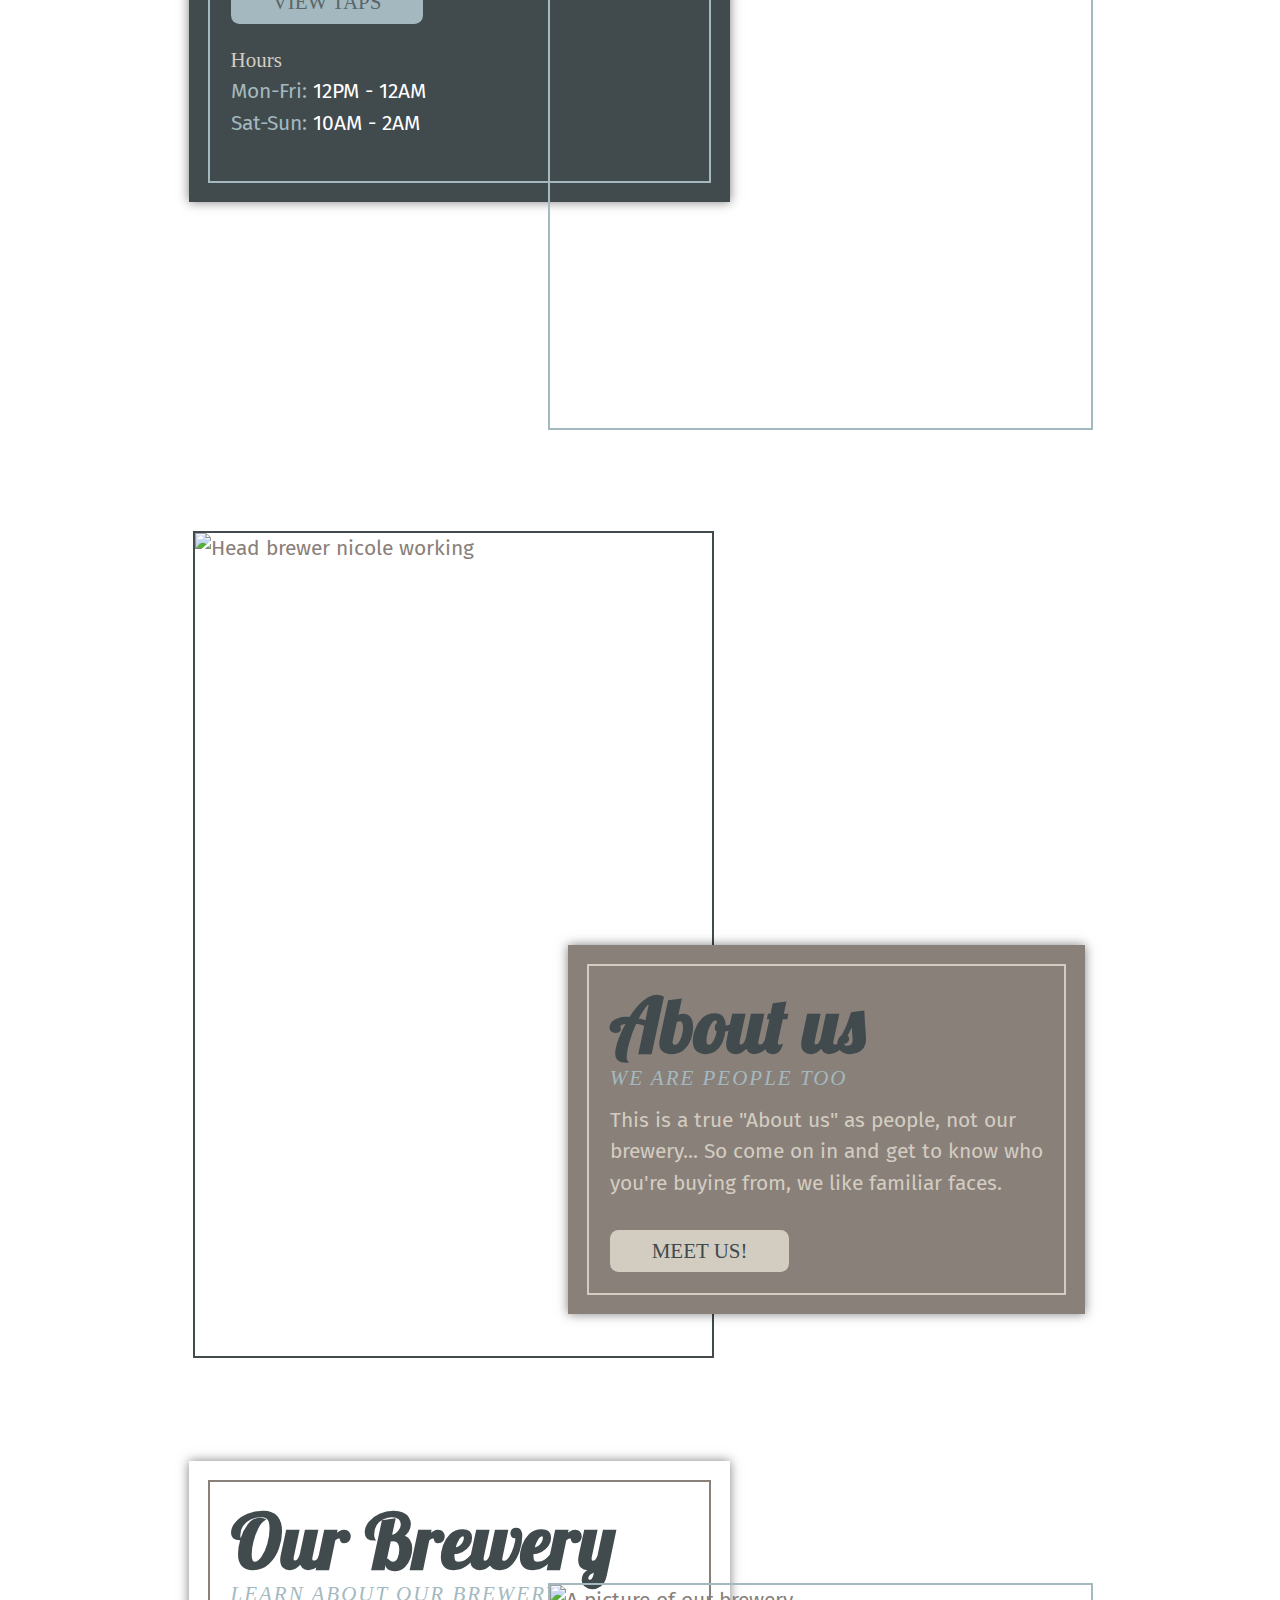
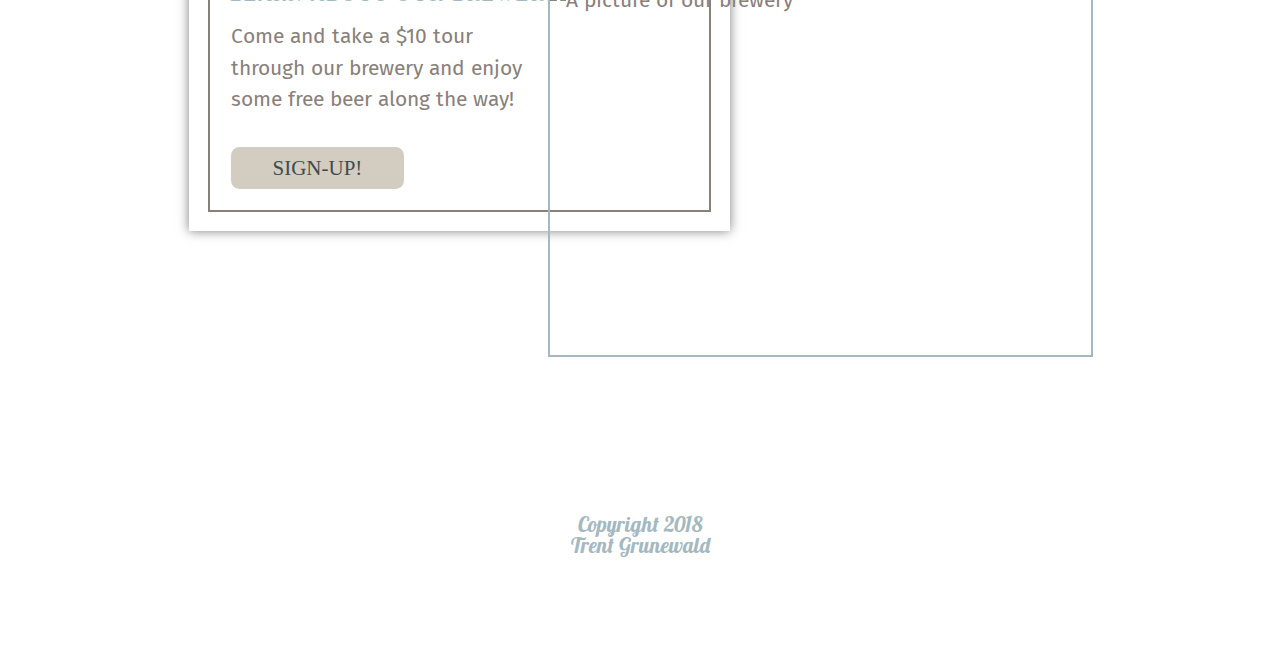
==== commit 5999fdc7: "updates" ====
--- a/index.html
+++ b/index.html
@@ -109,7 +109,9 @@
           <p>This is updated three times a day, morning, noon and night... If the beer you are after isn't on tap or in the "Upcoming list" check back again soon, and call to get it in line!</p>
         </div>
         <a href="" class="btn btn--dark">View Taps</a>
-        <a href="" class="btn btn--light">Hours</a>
+        <p class="section__hours">Hours</p>
+        <span>Mon-Fri:<span class="section__days"> 12PM - 12AM</span></span>
+        <p>Sat-Sun:<span class="section__days"> 10AM - 2AM</span></p>
       </div>
       <img src="/Beer/images/taproom.jpg" alt="A picture of a beer taproom with really comfy looking stools" class="tap--img">
     </section>
@@ -120,7 +122,7 @@
         <h2 class="section__title">About us</h2>
         <p class="section__subtitle">We are people too</p>
         <p>This is a true "About us" as people, not our brewery... So come on in and get to know who you're buying from, we like familiar faces.</p>
-        <a href="#" class="btn btn--light">Meet Us!</a>
+        <a href="about.html" class="btn btn--light">Meet Us!</a>
       </div>
       <img class="about--img" src="/Beer/images/about.jpg" alt="Head brewer nicole working">
     </section>
--- a/scss/main.css
+++ b/scss/main.css
@@ -61,6 +61,19 @@
 
 .section__text {
   width: 65%;
+}
+
+.section__hours {
+  margin-top: 1em;
+  color: #d3cdc1;
+  font-size: 1em;
+  font-family: "Permanent Marker", cursive;
+  margin-bottom: 0;
+}
+
+.section__days {
+  color: white;
+  margin: 0;
 }
 
 .section--card {
@@ -158,28 +171,34 @@
           transform: scale(0.8);
 }
 
-.grid-carousel__item:nth-last-of-type(1) {
+.grid-carousel__item:nth-of-type(1) {
   -webkit-box-ordinal-group: 2;
       -ms-flex-order: 1;
           order: 1;
 }
 
-.grid-carousel__item:nth-last-of-type(2) {
+.grid-carousel__item:nth-of-type(2) {
   -webkit-box-ordinal-group: 3;
       -ms-flex-order: 2;
           order: 2;
 }
 
-.grid-carousel__item:nth-last-of-type(3) {
+.grid-carousel__item:nth-of-type(3) {
   -webkit-box-ordinal-group: 4;
       -ms-flex-order: 3;
           order: 3;
 }
 
-.grid-carousel__item:nth-last-of-type(4) {
+.grid-carousel__item:nth-of-type(4) {
   -webkit-box-ordinal-group: 5;
       -ms-flex-order: 4;
           order: 4;
+}
+
+.grid-carousel__item:nth-of-type(5) {
+  -webkit-box-ordinal-group: 6;
+      -ms-flex-order: 5;
+          order: 5;
 }
 
 .grid-carousel__item.featured {
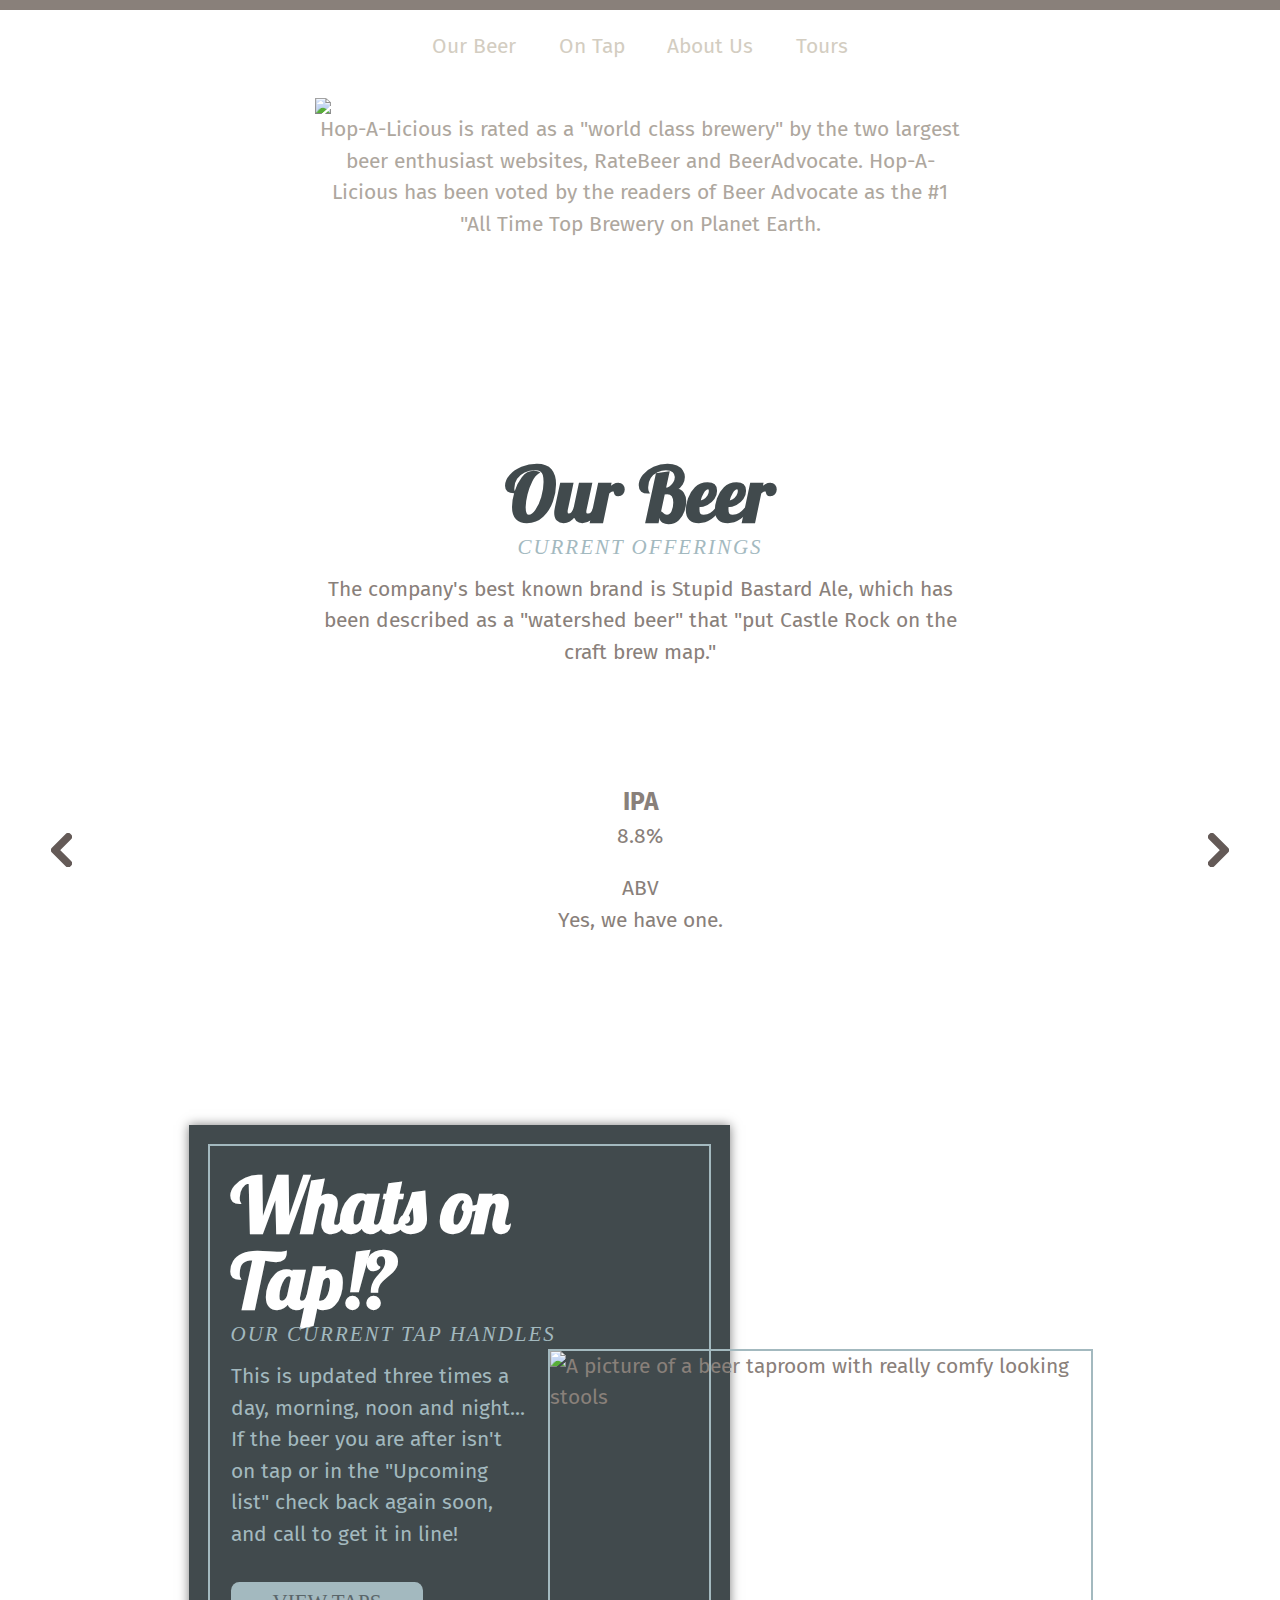
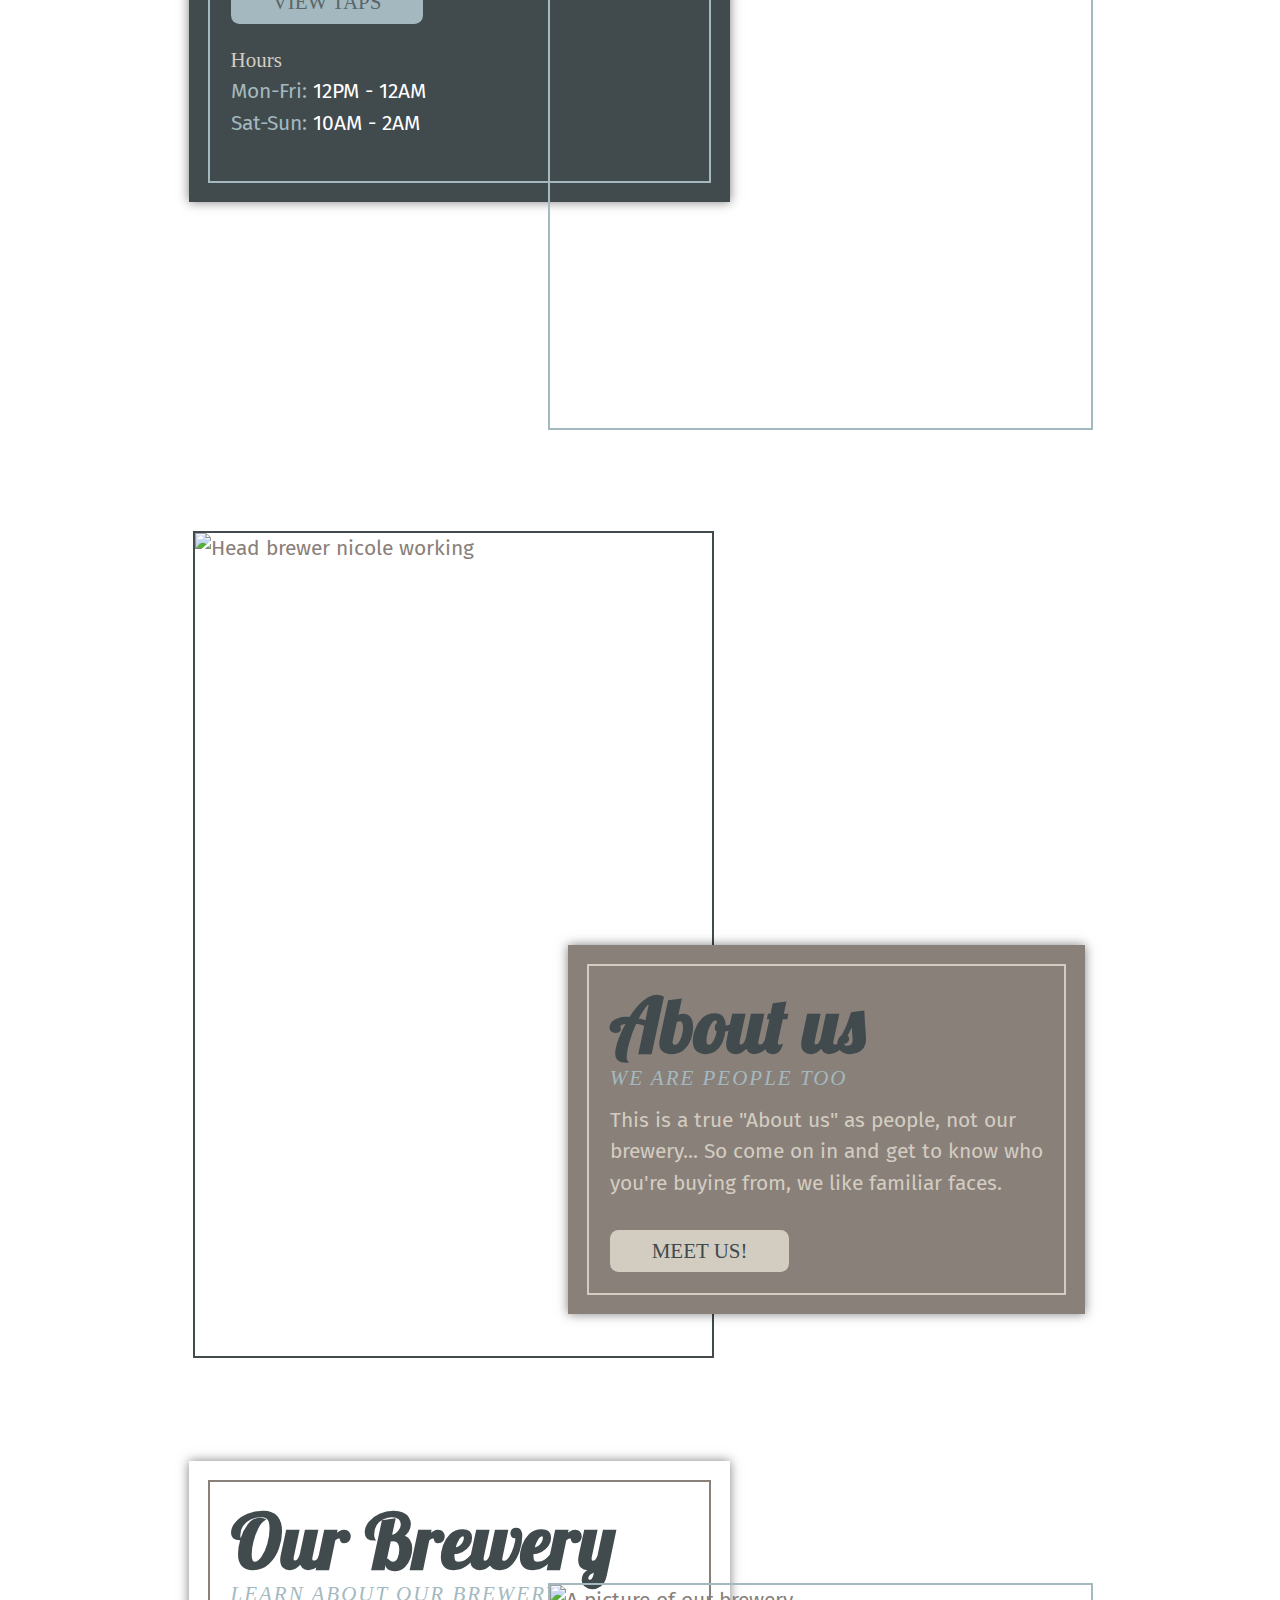
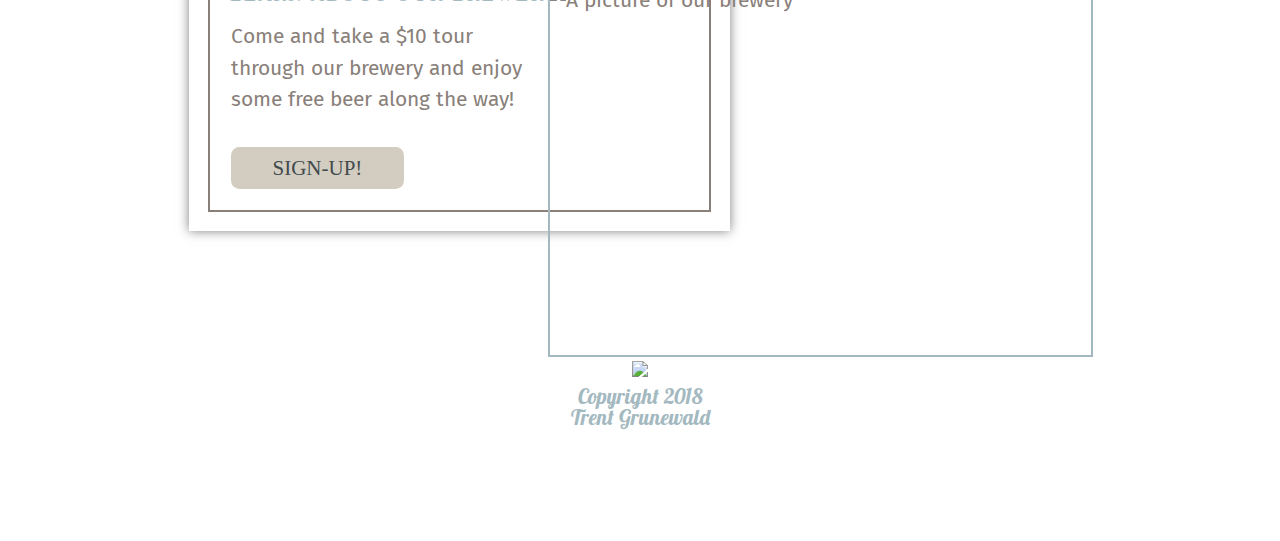
==== commit 1ccef815: "About" ====
--- a/index.html
+++ b/index.html
@@ -141,7 +141,7 @@
     </section>
 
     <footer>
-      <svg></svg>
+      <img src="/Beer/images/logo2.png" class="logo--light">
       <p>Copyright 2018</p>
       <p>Trent Grunewald</p>
     </footer>
--- a/scss/main.css
+++ b/scss/main.css
@@ -74,6 +74,23 @@
 .section__days {
   color: white;
   margin: 0;
+}
+
+.section__about {
+  background-image: -webkit-gradient(linear, left top, left bottom, from(rgba(0, 0, 0, 0.65)), to(rgba(0, 0, 0, 0.65))), url(/Beer/images/abouthead.jpg);
+  background-image: linear-gradient(rgba(0, 0, 0, 0.65), rgba(0, 0, 0, 0.65)), url(/Beer/images/abouthead.jpg);
+  background-size: cover;
+  background-position: center;
+  background-repeat: no-repeat;
+  padding: 50vh 0;
+  text-align: center;
+  color: #aea79e;
+}
+
+.section__about .logo {
+  -ms-grid-column: 2;
+  -ms-grid-column-span: 1;
+  grid-column: 2 / 3;
 }
 
 .section--card {
@@ -273,6 +290,71 @@
       align-self: center;
 }
 
+.about {
+  font-family: "Lobster", cursive;
+  -ms-grid-column: 1;
+  -ms-grid-column-span: 3;
+  grid-column: 1 / 4;
+  font-size: 4rem;
+  color: #ffffff;
+  text-shadow: 2px 2px 2px black;
+}
+
+.header {
+  text-align: center;
+  padding: 32px;
+}
+
+.row {
+  display: -ms-flexbox;
+  /* IE10 */
+  display: -webkit-box;
+  display: flex;
+  -ms-flex-wrap: wrap;
+  /* IE10 */
+  flex-wrap: wrap;
+  padding: 0 4px;
+}
+
+/* Create four equal columns that sits next to each other */
+.column {
+  -ms-flex: 25%;
+  /* IE10 */
+  -webkit-box-flex: 25%;
+          flex: 25%;
+  max-width: 25%;
+  padding: 0 4px;
+}
+
+.column img {
+  margin-top: 8px;
+  vertical-align: middle;
+}
+
+/* Responsive layout - makes a two column-layout instead of four columns */
+@media screen and (max-width: 800px) {
+  .column {
+    -ms-flex: 50%;
+    -webkit-box-flex: 50%;
+            flex: 50%;
+    max-width: 50%;
+  }
+}
+
+/* Responsive layout - makes the two columns stack on top of each other instead of next to each other */
+@media screen and (max-width: 600px) {
+  .column {
+    -ms-flex: 100%;
+    -webkit-box-flex: 100%;
+            flex: 100%;
+    max-width: 100%;
+  }
+}
+
+.img--text {
+  color: red;
+}
+
 footer {
   text-align: center;
   color: #a3b9bf;
@@ -286,8 +368,7 @@
 }
 
 footer .logo--light {
-  margin-bottom: .5em;
-  color: #d3cdc1;
+  width: 12%;
 }
 
 .card {
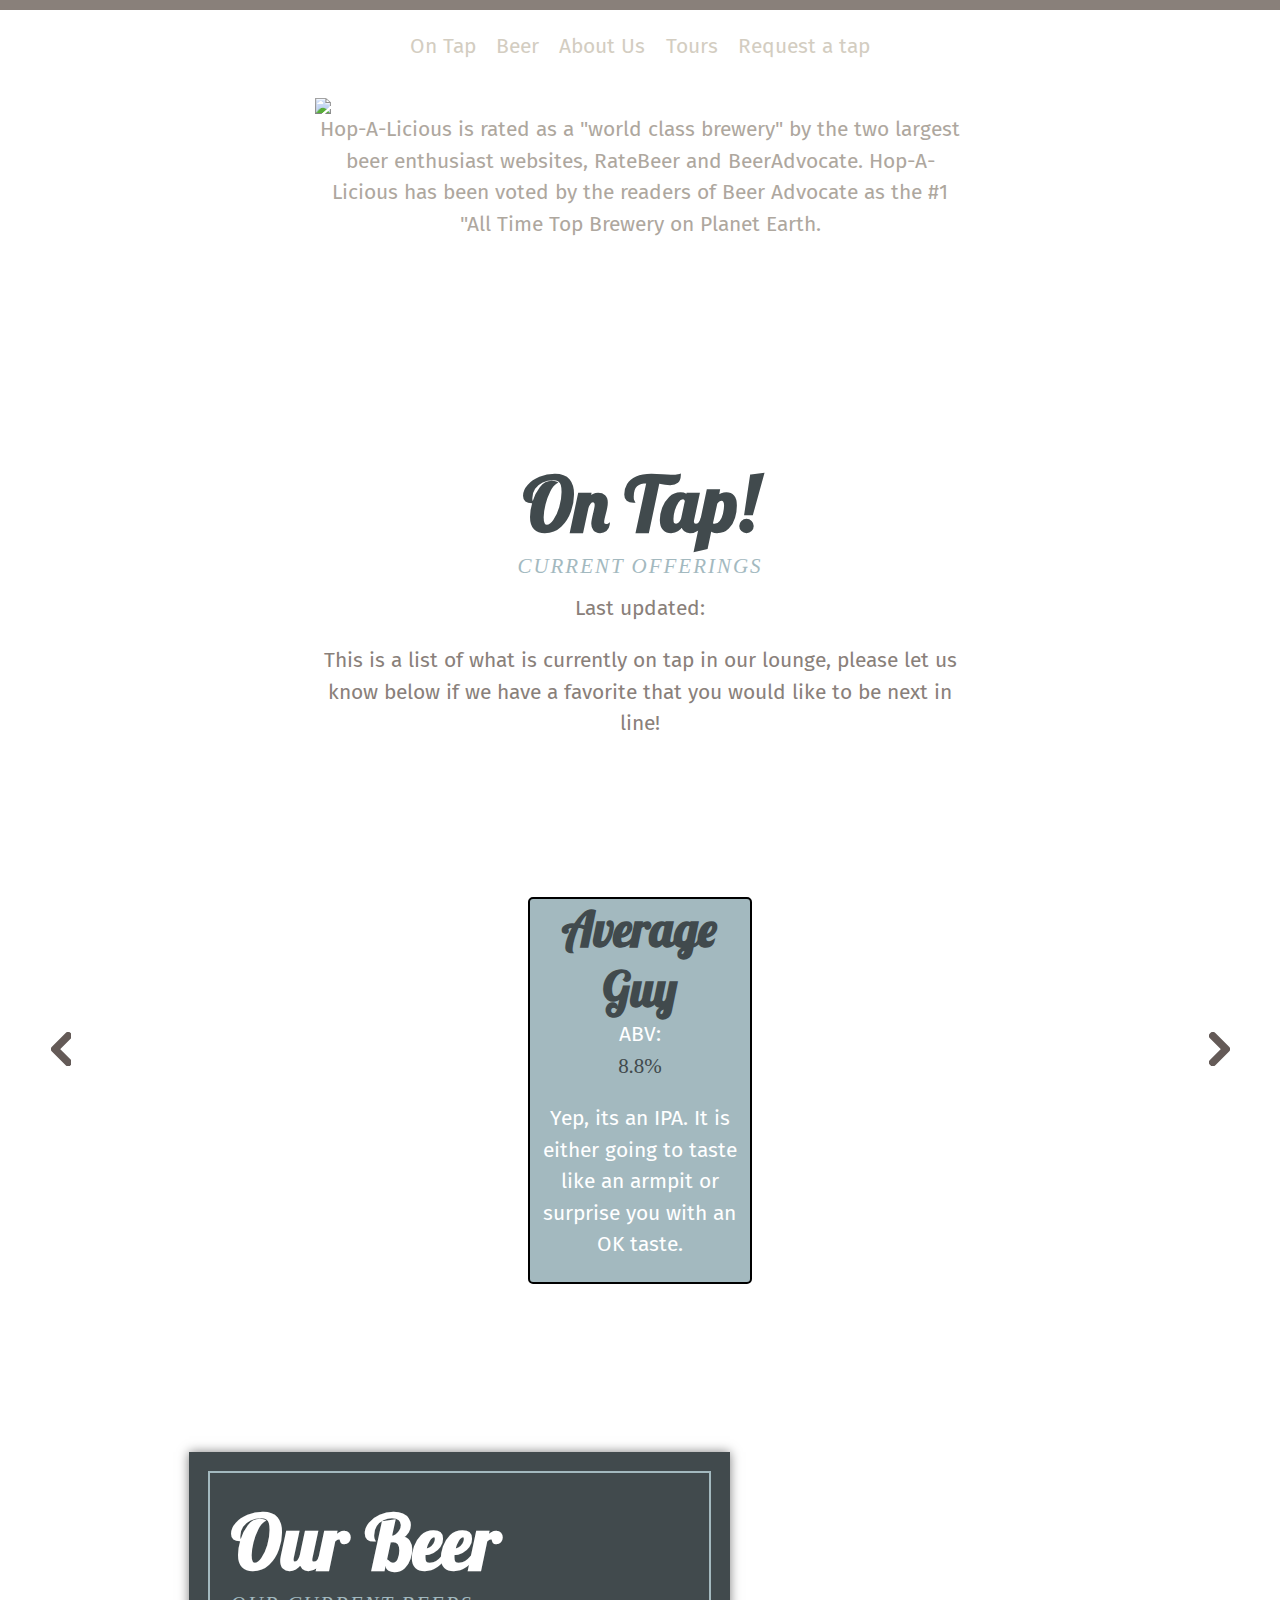
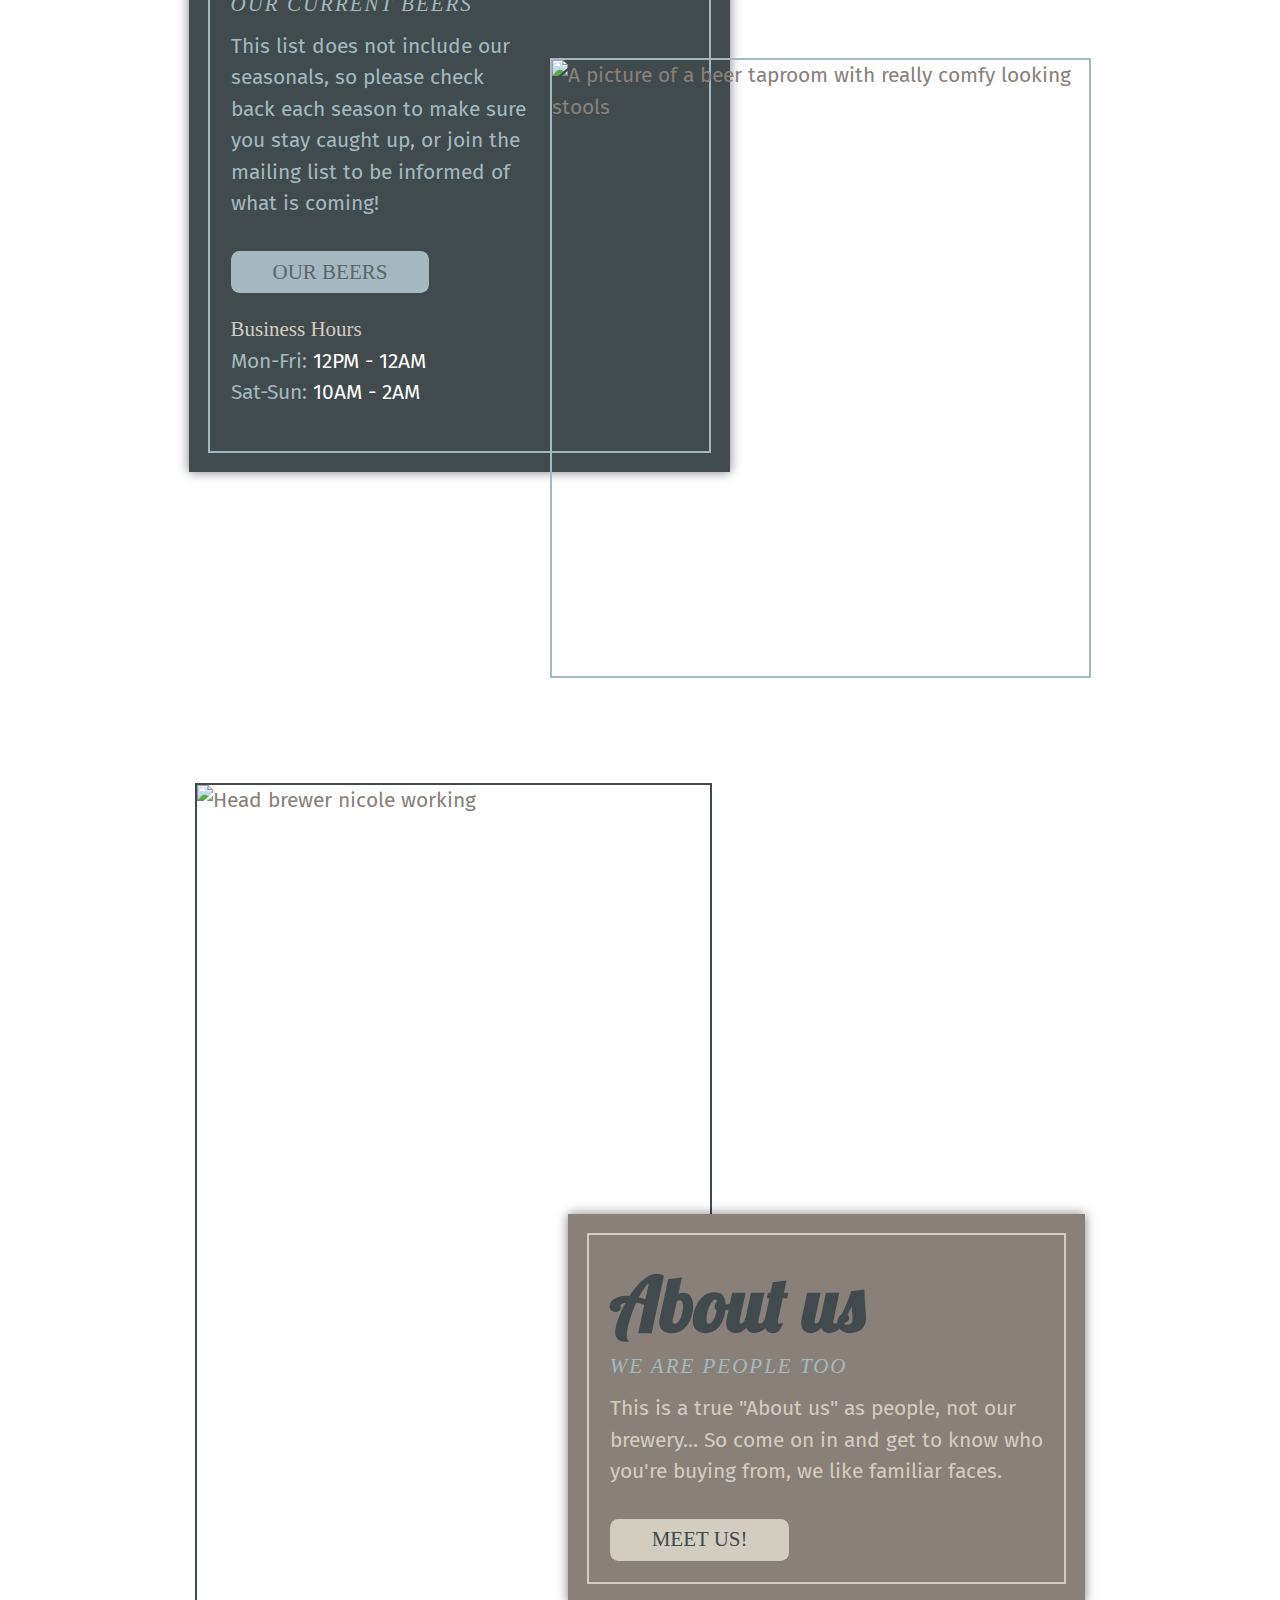
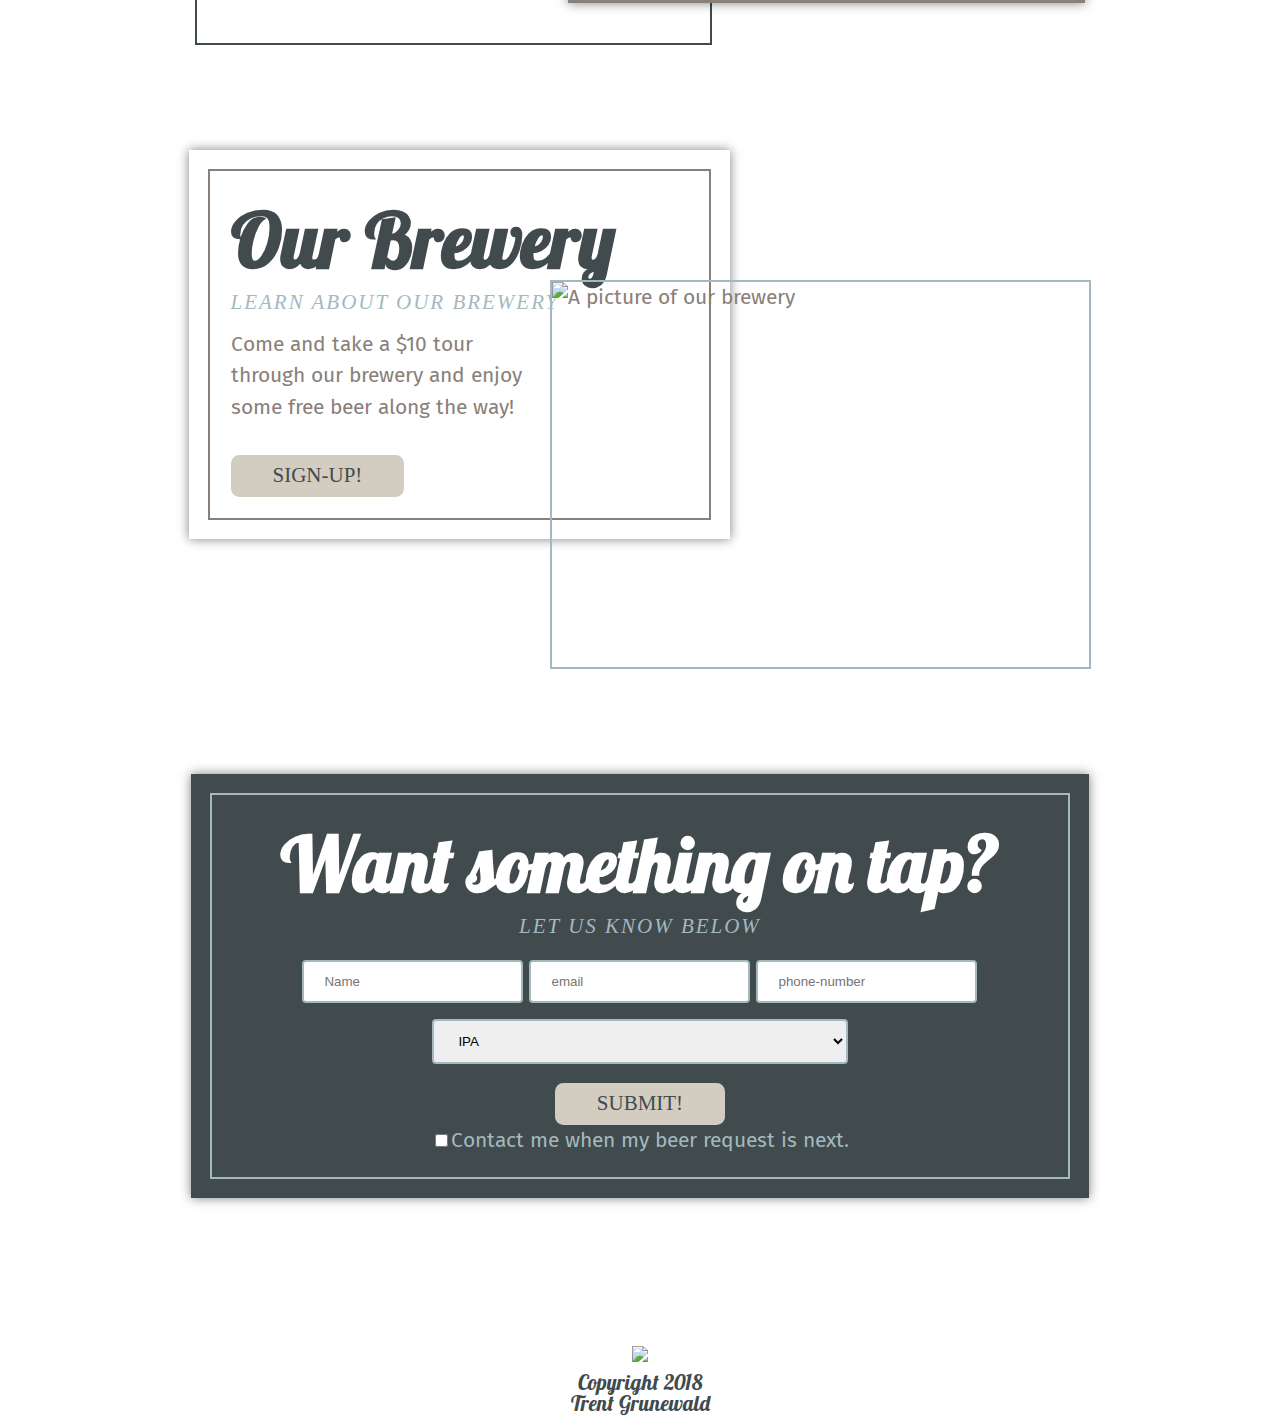
==== commit 93690b78: "Updates" ====
--- a/index.html
+++ b/index.html
@@ -12,10 +12,11 @@
   <!-- nav -->
   <nav>
     <ul>
-      <li><a href="#ourbeer">Our Beer</a></li>
-      <li><a href="#ontap">On Tap</a></li>
+      <li><a href="#ourbeer">On Tap</a></li>
+      <li><a href="#beer">Beer</a></li>
       <li><a href="#about">About Us</a></li>
       <li><a href="#tours">Tours</a></li>
+      <li><a href="#request">Request a tap</a></li>
     </ul>
   </nav>
   <!-- end nav -->
@@ -26,9 +27,12 @@
   </section>
 
   <section class="section section--beer">
-  <h2 class="section__title" id="ourbeer">Our Beer</h2>
+  <h2 class="section__title" id="ourbeer">On Tap!</h2>
   <p class="section__subtitle">Current offerings</p>
-  <p>The company's best known brand is Stupid Bastard Ale, which has been described as a "watershed beer" that "put Castle Rock on the craft brew map."</p>
+  <p>Last updated:</p>
+  <p class="dt"></p>
+  <p>This is a list of what is currently on tap in our  lounge, please let us know below if we have a favorite that you would like to be next in line!</p>
+  
   <div class="grid-carousel" >
     <button class="grid-carousel__button js-left">
         <svg id="left" xmlns="http://www.w3.org/2000/svg" viewBox="0 0 19 31">
@@ -38,22 +42,26 @@
     </button>
     <!-- carousel item 1 -->
     <figure class="grid-carousel__item">
-      <img src="/Beer/images/beer1.jpg" alt="" class="grid-carousel__image">
+      <div class="grid-carousel__image">
+      <img src="/Beer/images/beer1.jpg" alt="">
+      </div>
         <figcaption class="grid-carousel__caption">
-          <h3 class="grid-carousel__title">Strong Ale</h3>
-          <p class="grid-carousel__subtitle">9.2%</p><span>ABV</span>
-          <p class="grid-carousel__description">A hoplicious Strong Ale.</p>
+          <h3 class="grid-carousel__title section__title">Tough Guy!</h3>
+          <span>ABV:</span>
+          <p class="abv">11.2%</p>
+          <p class="grid-carousel__description">A hoplicious Triple Strong Ale. Infused with Dragon Fruit!</p>
         </figcaption>
-      </figure>
+    </figure>
       <!-- end carousel 1 -->
 
     <!-- carousel item 2 -->
     <figure class="grid-carousel__item">
       <img src="/Beer/images/beer2.jpg" alt="" class="grid-carousel__image">
         <figcaption class="grid-carousel__caption">
-          <h3 class="grid-carousel__title">Red Ale</h3>
-          <p class="grid-carousel__subtitle">7.8%</p><span>ABV</span>
-          <p class="grid-carousel__description">A classic Red Ale.</p>
+          <h3 class="grid-carousel__title section__title">Step Child</h3>
+          <span>ABV:</span>
+          <p class="abv">7.8%</p>
+          <p class="grid-carousel__description">A hop infused Red Ale like no other! Also, try The Grand Child!</p>
         </figcaption>
       </figure>
       <!-- end carousel 2 -->
@@ -62,9 +70,10 @@
     <figure class="grid-carousel__item  featured">
       <img src="/Beer/images/beer3.jpg" alt="" class="grid-carousel__image">
         <figcaption class="grid-carousel__caption">
-          <h3 class="grid-carousel__title">IPA</h3>
-          <p class="grid-carousel__subtitle">8.8%</p><span>ABV</span>
-          <p class="grid-carousel__description">Yes, we have one.</p>
+          <h3 class="grid-carousel__title section__title">Average Guy</h3>
+          <span>ABV:</span>
+          <p class="abv">8.8%</p>
+          <p class="grid-carousel__description">Yep, its an IPA. It is either going to taste like an armpit or surprise you with an OK taste.</p>
         </figcaption>
       </figure>
       <!-- end carousel 3 -->
@@ -73,9 +82,10 @@
     <figure class="grid-carousel__item">
       <img src="/Beer/images/beer4.jpg" alt="" class="grid-carousel__image">
         <figcaption class="grid-carousel__caption">
-          <h3 class="grid-carousel__title">Porter</h3>
-          <p class="grid-carousel__subtitle">8.2%</p><span>ABV</span>
-          <p class="grid-carousel__description">A cozy Porter.</p>
+          <h3 class="grid-carousel__title section__title">Grave Digger</h3>
+          <span>ABV:</span>
+          <p class="abv">9.2%</p>
+          <p class="grid-carousel__description">A cozy, black as the grave, porter. Cuddle up to a good book, poor a glass, and prepare for sorrow!</p>
         </figcaption>
       </figure>
       <!-- end carousel 4 -->
@@ -84,9 +94,10 @@
     <figure class="grid-carousel__item">
       <img src="/Beer/images/beer5.jpg" alt="" class="grid-carousel__image">
         <figcaption class="grid-carousel__caption">
-          <h3 class="grid-carousel__title">WTF</h3>
-          <p class="grid-carousel__subtitle">10.8%</p><span>ABV</span>
-          <p class="grid-carousel__description">Hop-A-Licious</p>
+          <h3 class="grid-carousel__title section__title">WTF!?</h3>
+          <span>ABV:</span>
+          <p class="abv">13.8%</p>
+          <p class="grid-carousel__description">Hop-A-Licious! We aren't sure whats in it exactly, our brewers won't tell us... But it is damn good!</p>
         </figcaption>
       </figure>
       <button class="grid-carousel__button js-right">
@@ -101,15 +112,15 @@
     <!-- end beer section -->
 
 
-    <section class="section section--card section--taproom" id="ontap">
+    <section class="section section--card section--taproom" id="beer">
       <div class="card card--start card--dark back">
-        <h2 class="section__title">Whats on Tap!?</h2>
-        <p class="section__subtitle">Our current tap handles</p>
+        <h2 class="section__title">Our Beer</h2>
+        <p class="section__subtitle">Our current beers</p>
         <div class="section__text">
-          <p>This is updated three times a day, morning, noon and night... If the beer you are after isn't on tap or in the "Upcoming list" check back again soon, and call to get it in line!</p>
+          <p>This list does not include our seasonals, so please check back each season to make sure you stay caught up, or join the mailing list to be informed of what is coming!</p>
         </div>
-        <a href="" class="btn btn--dark">View Taps</a>
-        <p class="section__hours">Hours</p>
+        <a href="beer.html" class="btn btn--dark">Our Beers</a>
+        <p class="section__hours">Business Hours</p>
         <span>Mon-Fri:<span class="section__days"> 12PM - 12AM</span></span>
         <p>Sat-Sun:<span class="section__days"> 10AM - 2AM</span></p>
       </div>
@@ -140,11 +151,33 @@
       </div>
     </section>
 
+    <section class="section section--card section--request" id="request">
+      <div class="card card--start card--dark card--request">
+        <h2 class="section__title">Want something on tap?</h2>
+        <p class="section__subtitle">Let us know below</p>
+        <div class="card--request__text">
+        <input type="text" id="name" placeholder="Name">
+        <input type="text" id="email" placeholder="email">
+        <input type="number" id="phone" placeholder="phone-number">
+        <select id="beeroptions" placeholder="select beer">
+            <option value="ipa">IPA</option>
+            <option value="porter">Porter</option>
+            <option value="wtf">WTF</option>
+            <option value="strongale">Tough Guy!</option>
+            <option value="red">Red</option>
+          </select>
+          <br><a href="" class="btn btn--light">Submit!</a><br>
+        <input type="checkbox">Contact me when my beer request is next.
+      </div>
+      </div>
+    </section>
+
     <footer>
       <img src="/Beer/images/logo2.png" class="logo--light">
       <p>Copyright 2018</p>
       <p>Trent Grunewald</p>
     </footer>
     <script src="/Beer/carousel.js"></script>
+    <script src="/Beer/date.js"></script>
 </body>
 </html>--- a/scss/main.css
+++ b/scss/main.css
@@ -17,7 +17,7 @@
 
 .section__title {
   font-family: "Lobster", cursive;
-  line-height: 1;
+  line-height: 1.25;
 }
 
 .section__title {
@@ -95,6 +95,12 @@
 
 .section--card {
   grid: repeat(4, 1fr)/minmax(1em, 1fr) repeat(5, 1fr) minmax(1em, 1fr);
+}
+
+.dt {
+  font-weight: 600;
+  color: #414a4d;
+  margin-top: -1em;
 }
 
 nav {
@@ -225,12 +231,22 @@
 
 .grid-carousel__caption {
   opacity: 0;
+  margin-top: 2em;
 }
 
 .grid-carousel__item.featured .grid-carousel__caption {
   opacity: 1;
   -ms-scroll-snap-type: proximity;
       scroll-snap-type: proximity;
+  background: #a3b9bf;
+  border-radius: 5px;
+  border: 2px solid black;
+  color: white;
+  margin-top: 2em;
+}
+
+.grid-carousel__title {
+  font-size: 3rem;
 }
 
 .grid-carousel::before, .grid-carousel::after {
@@ -269,6 +285,26 @@
   background: linear-gradient(to left, rgba(255, 255, 255, 0.9), rgba(255, 255, 255, 0.5));
 }
 
+.grid-carousel .abv {
+  font-family: "Permanent Marker", cursive;
+  color: #414a4d;
+}
+
+.section--ontap {
+  background-image: url(https://94c1199342e139bbfd45-496b9566d2e7caf560667baedeaabce1.ssl.cf1.rackcdn.com/draft-pour.jpg);
+  background-size: cover;
+  background-repeat: no-repeat;
+  padding: 25vh 0;
+  text-align: center;
+  color: #aea79e;
+}
+
+.section--ontap .logo {
+  -ms-grid-column: 2;
+  -ms-grid-column-span: 1;
+  grid-column: 2 / 3;
+}
+
 .section--about {
   grid: repeat(4, 1fr)/minmax(1em, 1fr) repeat(5, 1fr) minmax(1em, 1fr);
   grid-gap: 2em;
@@ -331,13 +367,69 @@
   vertical-align: middle;
 }
 
+.container {
+  position: relative;
+}
+
+.overlay {
+  position: absolute;
+  top: 0;
+  bottom: 0;
+  left: 0;
+  right: 0;
+  height: 100%;
+  width: 100%;
+  opacity: 0;
+  -webkit-transition: .5s ease;
+  transition: .5s ease;
+  background-color: rgba(174, 167, 158, 0.53);
+}
+
+.container:hover .overlay {
+  opacity: 1;
+}
+
+.text {
+  font-family: "Permanent Marker", cursive;
+  color: white;
+  font-size: 2em;
+  position: absolute;
+  top: 50%;
+  left: 50%;
+  -webkit-transform: translate(-50%, -50%);
+  transform: translate(-50%, -50%);
+  text-align: center;
+}
+
+.section--moto {
+  width: 50%;
+  margin: 2em auto;
+  font-family: "Permanent Marker", cursive;
+  color: #414a4d;
+}
+
 /* Responsive layout - makes a two column-layout instead of four columns */
+@media screen and (max-width: 1860px) {
+  .text {
+    font-size: 1em;
+  }
+  .about {
+    font-size: 3rem;
+  }
+}
+
 @media screen and (max-width: 800px) {
   .column {
     -ms-flex: 50%;
     -webkit-box-flex: 50%;
             flex: 50%;
     max-width: 50%;
+  }
+  .text {
+    font-size: 1em;
+  }
+  .about {
+    font-size: 2em;
   }
 }
 
@@ -349,16 +441,17 @@
             flex: 100%;
     max-width: 100%;
   }
-}
-
-.img--text {
-  color: red;
+  .text {
+    font-size: 1em;
+  }
+  .about {
+    font-size: 1em;
+  }
 }
 
 footer {
   text-align: center;
-  color: #a3b9bf;
-  padding-bottom: 5em;
+  color: #414a4d;
 }
 
 footer p {
@@ -410,7 +503,7 @@
   -ms-grid-row: 2;
   -ms-grid-row-span: 3;
   grid-row: 2/5;
-  outline: 2px solid #a3b9bf;
+  border: 2px solid #a3b9bf;
 }
 
 .tours--image {
@@ -421,7 +514,7 @@
   -ms-grid-row-span: 3;
   grid-row: 2/5;
   z-index: 10;
-  outline: 2px solid #a3b9bf;
+  border: 2px solid #a3b9bf;
 }
 
 .about--img {
@@ -431,7 +524,7 @@
   -ms-grid-row: 1;
   -ms-grid-row-span: 3;
   grid-row: 1/ 4;
-  outline: 2px solid #414a4d;
+  border: 2px solid #414a4d;
 }
 
 .text--about {
@@ -449,6 +542,35 @@
   grid: repeat(2, 1fr)/minmax(1em, 1fr) repeat(5, 1fr) minmax(1em, 1fr);
 }
 
+.card--request {
+  -ms-grid-column: 2;
+  -ms-grid-column-span: 5;
+  grid-column: 2 / span 5;
+  text-align: center;
+  margin-left: auto;
+  margin-right: auto;
+}
+
+.card--request__text {
+  width: 85%;
+  margin-left: auto;
+  margin-right: auto;
+}
+
+.card--request input[type=text], .card--request [type=number], .card--request select {
+  padding: 12px 20px;
+  margin: 8px 0;
+  display: inline-block;
+  border: 2px solid #a3b9bf;
+  border-radius: 4px;
+  -webkit-box-sizing: border-box;
+          box-sizing: border-box;
+}
+
+.card--request input [type=select], .card--request select {
+  width: 60%;
+}
+
 .btn {
   display: inline-block;
   font-family: "Permanent Marker", cursive;
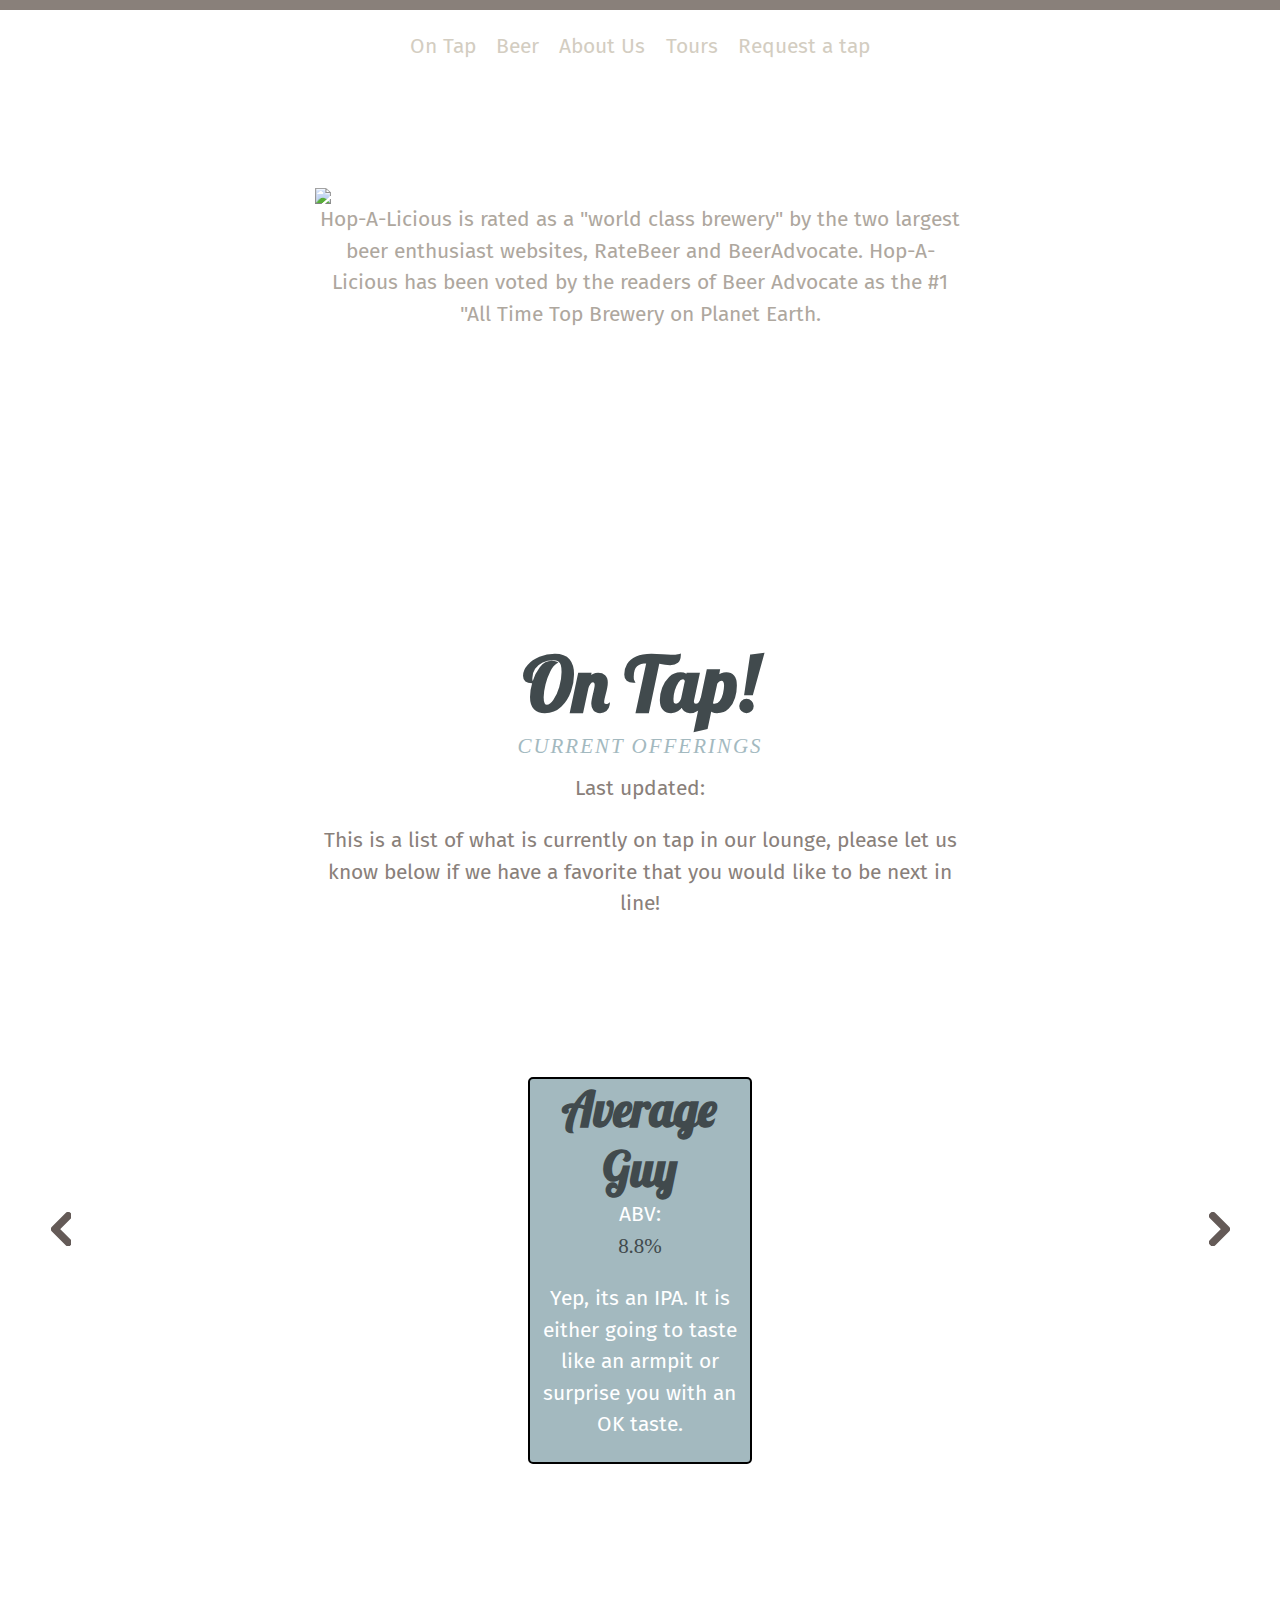
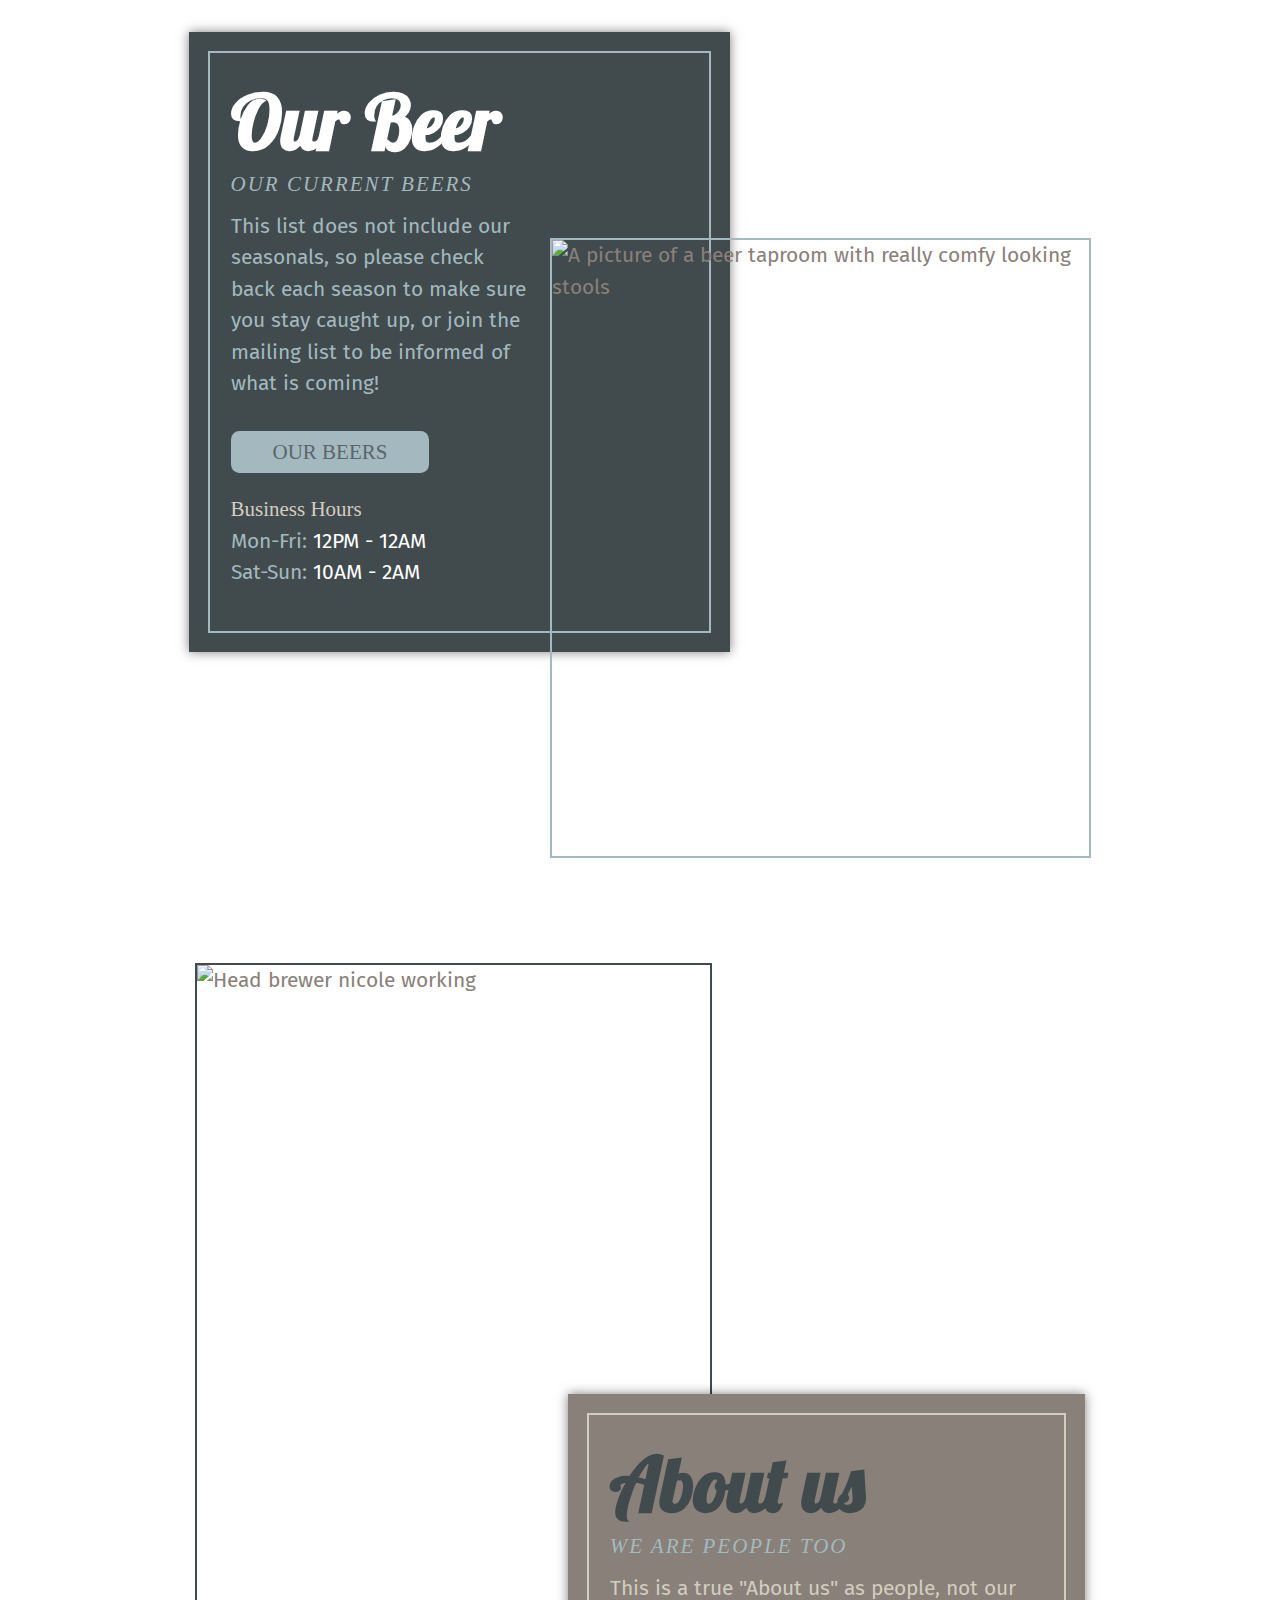
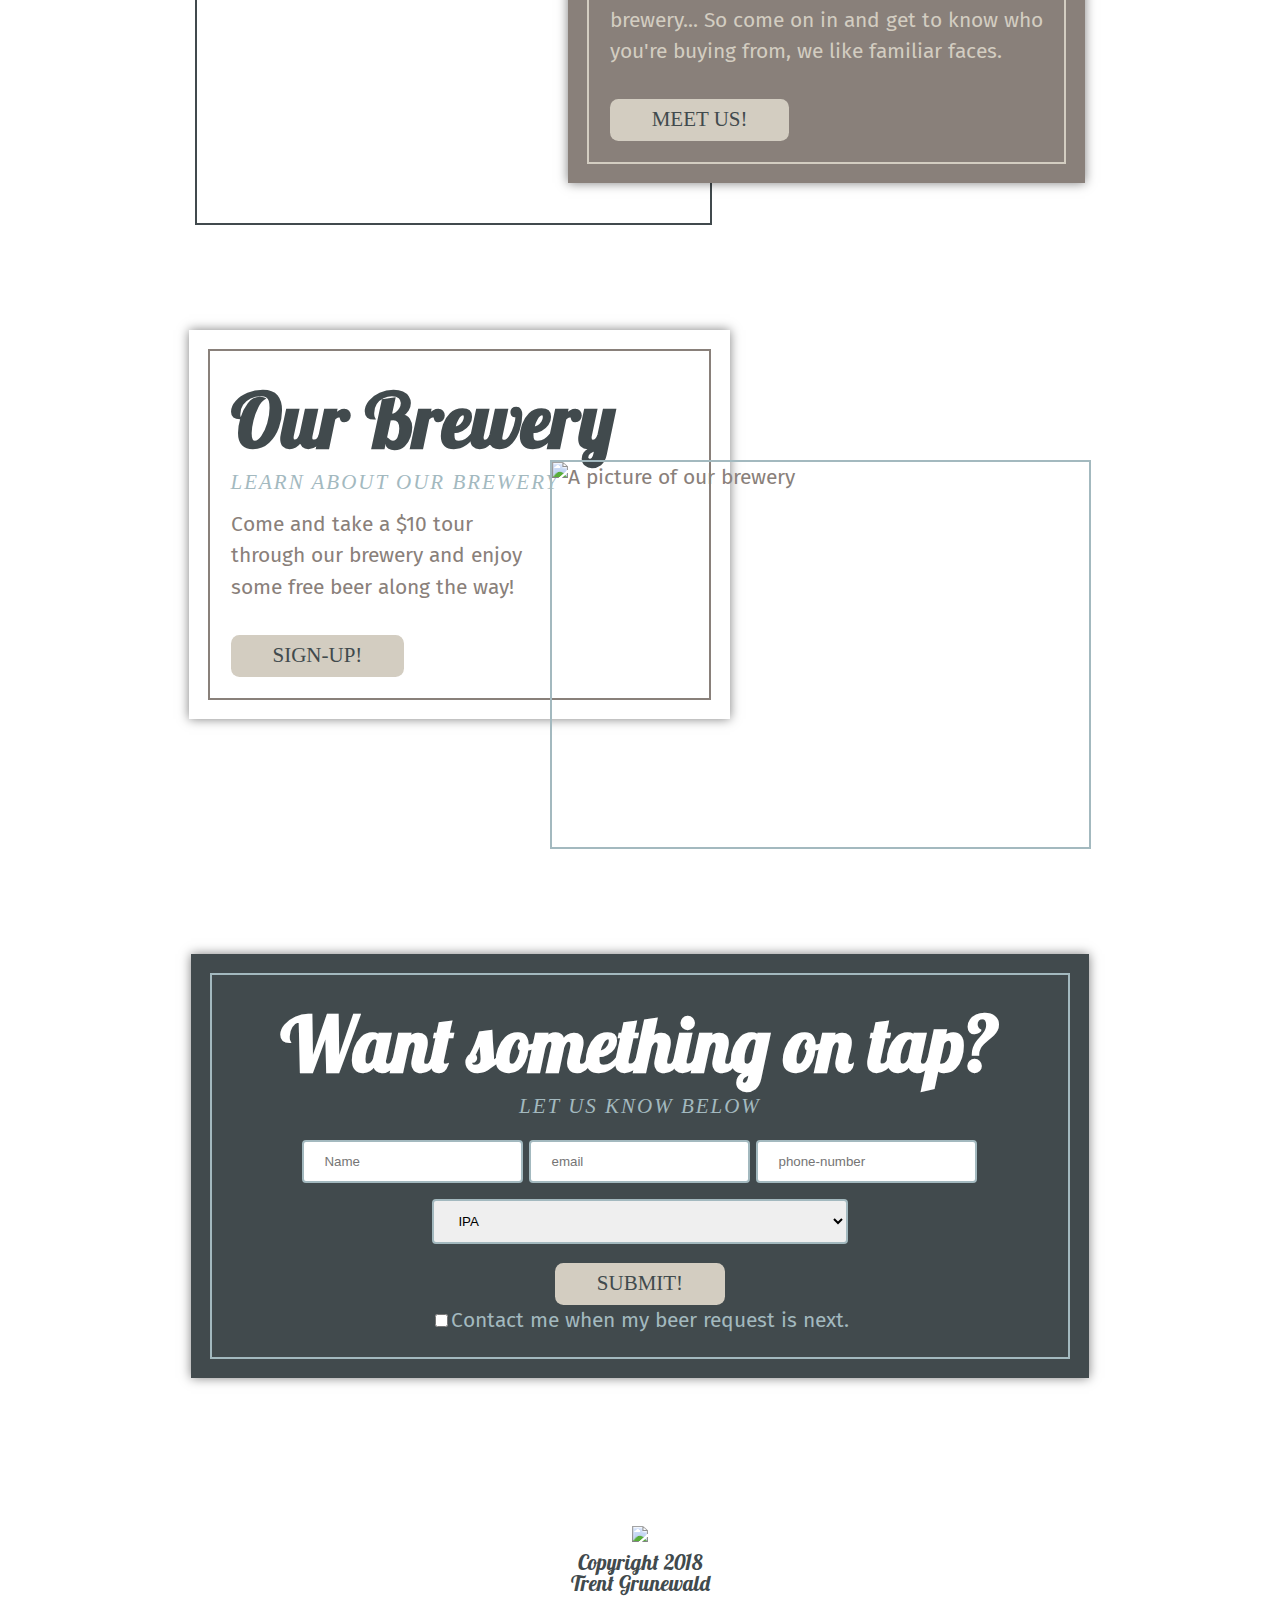
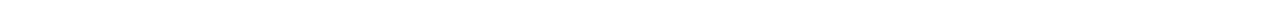
==== commit 788b1eed: "Updates" ====
--- a/index.html
+++ b/index.html
@@ -49,7 +49,7 @@
           <h3 class="grid-carousel__title section__title">Tough Guy!</h3>
           <span>ABV:</span>
           <p class="abv">11.2%</p>
-          <p class="grid-carousel__description">A hoplicious Triple Strong Ale. Infused with Dragon Fruit!</p>
+          <p class="grid-carousel__description">A hoplicious Triple Strong Ale. Infused with Dragon Fruit, Marrion Berries, Rubarb, kale, pickled beets, and asparagus and more!</p>
         </figcaption>
     </figure>
       <!-- end carousel 1 -->
@@ -61,7 +61,7 @@
           <h3 class="grid-carousel__title section__title">Step Child</h3>
           <span>ABV:</span>
           <p class="abv">7.8%</p>
-          <p class="grid-carousel__description">A hop infused Red Ale like no other! Also, try The Grand Child!</p>
+          <p class="grid-carousel__description">A hop infused Red Ale like no other! We love our Red Ales and carefully hand pick each hop leaf that goes into this. Also, try The Grand Child!</p>
         </figcaption>
       </figure>
       <!-- end carousel 2 -->
@@ -97,7 +97,7 @@
           <h3 class="grid-carousel__title section__title">WTF!?</h3>
           <span>ABV:</span>
           <p class="abv">13.8%</p>
-          <p class="grid-carousel__description">Hop-A-Licious! We aren't sure whats in it exactly, our brewers won't tell us... But it is damn good!</p>
+          <p class="grid-carousel__description">Hop-A-Licious! We aren't sure whats in it exactly, our brewers won't tell us... But it is damn good and we guarantee you will want another!</p>
         </figcaption>
       </figure>
       <button class="grid-carousel__button js-right">
--- a/scss/main.css
+++ b/scss/main.css
@@ -139,7 +139,7 @@
   background-image: url(/Beer/images/base.jpg);
   background-size: cover;
   background-repeat: no-repeat;
-  padding: 10vh 0;
+  padding: 20vh 0;
   text-align: center;
   color: #aea79e;
 }
